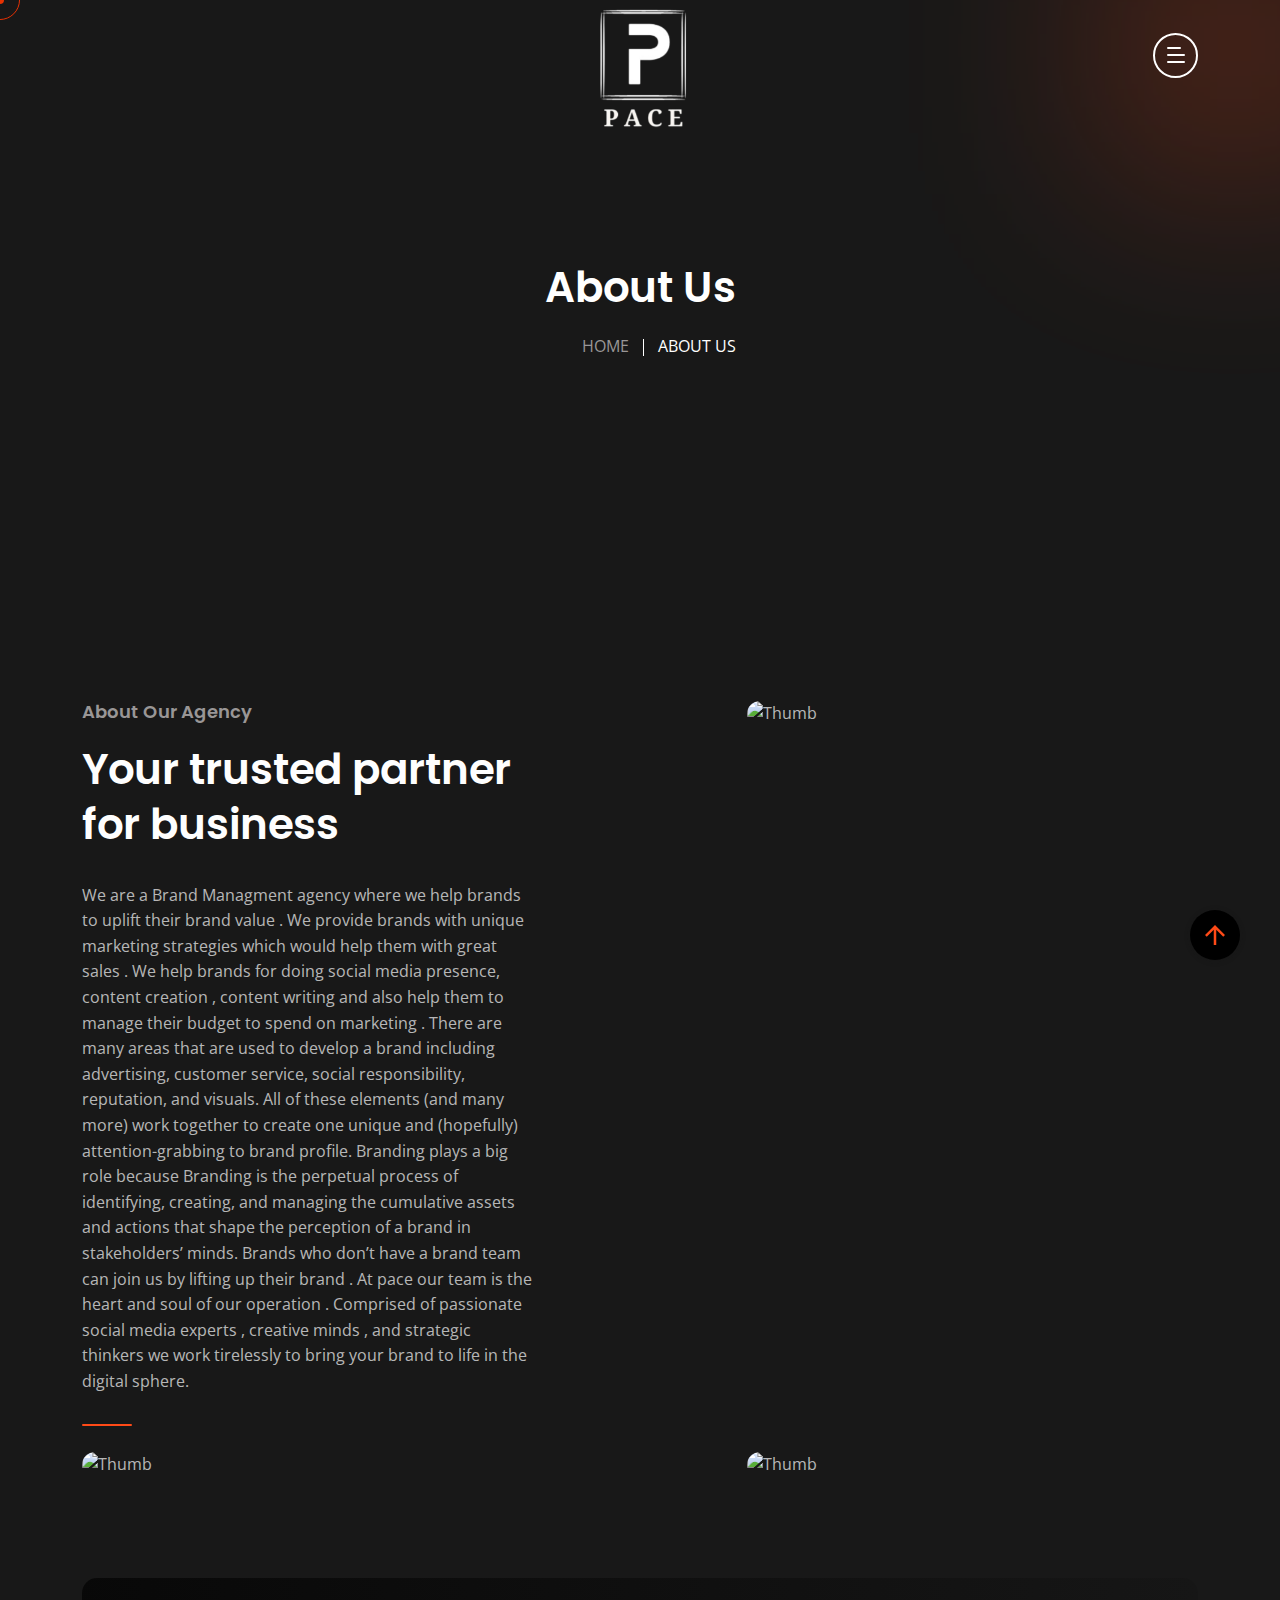
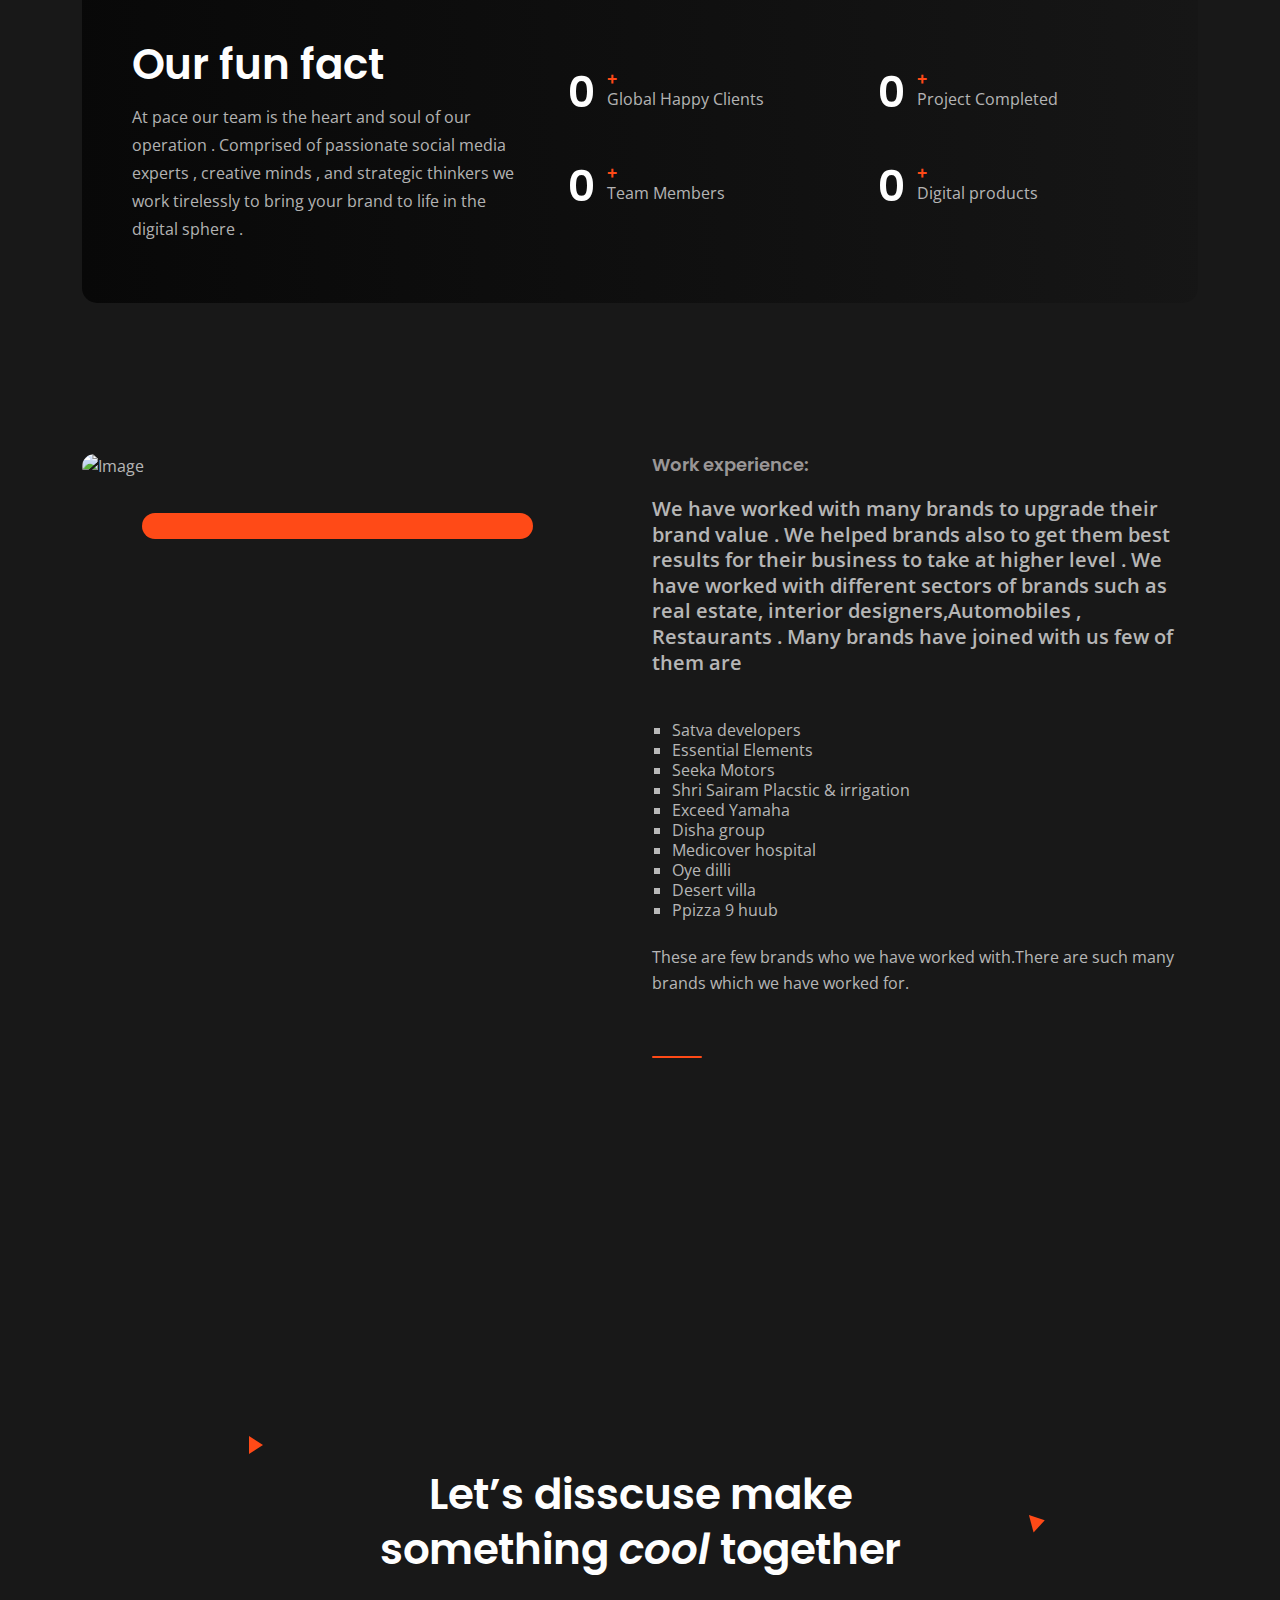
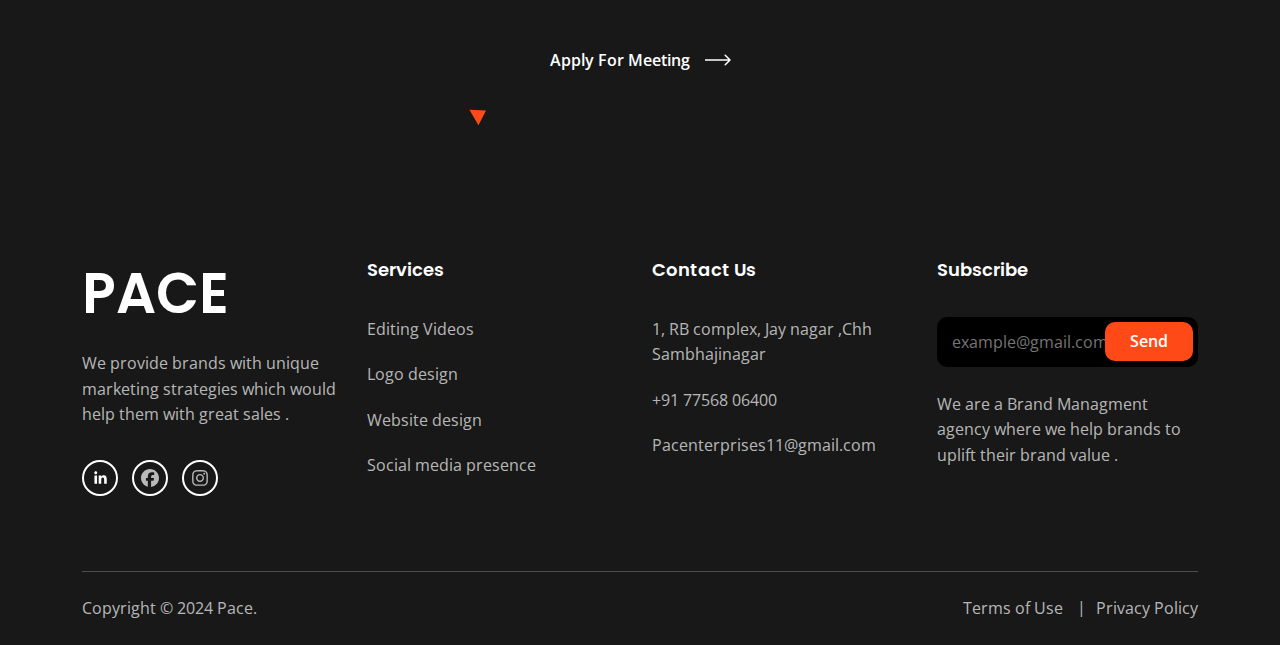
==== about.html @ 00423404 "changes done" ====
<!DOCTYPE html>
<html class="no-js" lang="en">
  <head>
    <!-- Meta Tags -->
    <meta charset="utf-8">
    <meta http-equiv="x-ua-compatible" content="ie=edge">
    <meta name="viewport" content="width=device-width, initial-scale=1">
    <meta name="author" content="Laralink">
    <!-- Favicon Icon -->
    <link rel="icon" href="assets/img/favicon.png">
    <!-- Site Title -->
    <title>Pace - About</title>
    <link rel="stylesheet" href="assets/css/plugins/bootstrap.min.css">
    <link rel="stylesheet" href="assets/css/plugins/fontawesome.min.css">
    <link rel="stylesheet" href="assets/css/plugins/slick.css">
    <link rel="stylesheet" href="assets/css/plugins/lightgallery.min.css">
    <link rel="stylesheet" href="assets/css/plugins/animate.css">
    <link rel="stylesheet" href="assets/css/style.css">
  </head>
  <body>
    <div class="cs-preloader cs-center">
      <div class="cs-preloader_in"></div>
    </div>
     <!-- Start Header Section -->
     <header class="cs-site_header cs-style1 text-uppercase cs-sticky_header">
      <div class="cs-main_header">
        <div class="container">
          <div class="cs-main_header_in">
            <div class="cs-main_header_left">
           
            </div>
            <div class="cs-main_header_center">
              <a class="cs-site_branding" href="index.html">
                <img src="./assets/img/loo.png" alt="Logo">
                
              </a>
            </div>
            <div class="cs-main_header_right">
              <div class="cs-toolbox">
                <span class="cs-icon_btn">
                  <span class="cs-icon_btn_in">
                    <span></span>
                    <span></span>
                    <span></span>
                    <span></span>
                  </span>
                </span>
              </div>
            </div>
          </div>
        </div>
      </div>
    </header>
    <div class="cs-side_header">
      <button class="cs-close"></button>
      <div class="cs-side_header_overlay"></div>
      <div class="cs-side_header_in">
        <div class="cs-side_header_shape"></div>
        <a class="cs-site_branding" href="index.html">
          <!-- <img src="assets/img/logo.svg" alt="Logo"> -->
          <h1>PACE</h1>
        </a>
        <ul class="cs-nav_list">
          <li class="cs-mega_menu">
            <a href="index.html">Home</a>
          </li>
          
          <li>
            <a href="about.html">About</a>
          </li>
          <li>
            <a href="service.html">Services</a>
          </li>
          <li>
            <a href="portfolio.html">Portfolio</a>
          </li>
           <li>
            <a href="contact.html">Contact</a>
          </li>
        </ul>
        <div class="cs-side_header_box">
          <h2 class="cs-side_header_heading">
            Do you have a project in your <br />
            mind? Keep connect us.
          </h2>
        </div>
        <div class="cs-side_header_box">
          <h3 class="cs-side_header_title cs-primary_color">Contact Us</h3>
          <ul class="cs-contact_info cs-style1 cs-mp0">
            <li>
              <svg
                width="18"
                height="18"
                viewBox="0 0 18 18"
                fill="none"
                xmlns="http://www.w3.org/2000/svg"
              >
                <path
                  d="M17 12.5C15.75 12.5 14.55 12.3 13.43 11.93C13.08 11.82 12.69 11.9 12.41 12.17L10.21 14.37C7.38 12.93 5.06 10.62 3.62 7.79L5.82 5.58C6.1 5.31 6.18 4.92 6.07 4.57C5.7 3.45 5.5 2.25 5.5 1C5.5 0.45 5.05 0 4.5 0H1C0.45 0 0 0.45 0 1C0 10.39 7.61 18 17 18C17.55 18 18 17.55 18 17V13.5C18 12.95 17.55 12.5 17 12.5ZM9 0V10L12 7H18V0H9Z"
                  fill="#FF4A17"
                />
              </svg>
              <span>+91 77568 06400</span>
            </li>
            <li>
              <svg
                width="20"
                height="18"
                viewBox="0 0 20 18"
                fill="none"
                xmlns="http://www.w3.org/2000/svg"
              >
                <path
                  d="M20 6.98V16C20 17.1 19.1 18 18 18H2C0.9 18 0 17.1 0 16V4C0 2.9 0.9 2 2 2H12.1C12.04 2.32 12 2.66 12 3C12 4.48 12.65 5.79 13.67 6.71L10 9L2 4V6L10 11L15.3 7.68C15.84 7.88 16.4 8 17 8C18.13 8 19.16 7.61 20 6.98ZM14 3C14 4.66 15.34 6 17 6C18.66 6 20 4.66 20 3C20 1.34 18.66 0 17 0C15.34 0 14 1.34 14 3Z"
                  fill="#FF4A17"
                />
              </svg>
              <span>Pacenterprises11@gmail.com</span>
            </li>
            <li>
              <svg
                width="14"
                height="20"
                viewBox="0 0 14 20"
                fill="none"
                xmlns="http://www.w3.org/2000/svg"
              >
                <path
                  d="M7 0C3.13 0 0 3.13 0 7C0 12.25 7 20 7 20C7 20 14 12.25 14 7C14 3.13 10.87 0 7 0ZM7 9.5C5.62 9.5 4.5 8.38 4.5 7C4.5 5.62 5.62 4.5 7 4.5C8.38 4.5 9.5 5.62 9.5 7C9.5 8.38 8.38 9.5 7 9.5Z"
                  fill="#FF4A17"
                />
              </svg>
              <span
                >1, RB complex, Jay nagar ,Chh Sambhajinagar
              </span>
            </li>
          </ul>
        </div>
        <div class="cs-side_header_box">
          <h3 class="cs-side_header_title cs-primary_color">Subscribe</h3>
          <div class="cs-newsletter cs-style1">
            <form action="#" class="cs-newsletter_form">
              <input
                type="email"
                class="cs-newsletter_input"
                placeholder="example@gmail.com"
              />
              <button class="cs-newsletter_btn">
                <span>Send</span>
              </button>
            </form>
            <div class="cs-newsletter_text">
              Branding plays a big role because Branding is the perpetual process of identifying, creating, and managing the cumulative assets and actions that shape the perception of a brand in stakeholders’ minds. 
            </div>
          </div>
        </div>
        <div class="cs-side_header_box">
          <div class="cs-social_btns cs-style1">
            <a href="https://www.linkedin.com/in/pace-branding-7a5857142?utm_source=share&utm_campaign=share_via&utm_content=profile&utm_medium=ios_app" class="cs-center">
              <svg
                width="15"
                height="15"
                viewBox="0 0 15 15"
                fill="none"
                xmlns="http://www.w3.org/2000/svg"
              >
                <path
                  d="M4.04799 13.7497H1.45647V5.4043H4.04799V13.7497ZM2.75084 4.2659C1.92215 4.2659 1.25 3.57952 1.25 2.75084C1.25 2.35279 1.40812 1.97105 1.68958 1.68958C1.97105 1.40812 2.35279 1.25 2.75084 1.25C3.14888 1.25 3.53063 1.40812 3.81209 1.68958C4.09355 1.97105 4.25167 2.35279 4.25167 2.75084C4.25167 3.57952 3.57924 4.2659 2.75084 4.2659ZM13.7472 13.7497H11.1613V9.68722C11.1613 8.71903 11.1417 7.4774 9.81389 7.4774C8.46652 7.4774 8.26004 8.5293 8.26004 9.61747V13.7497H5.67132V5.4043H8.15681V6.54269H8.19308C8.53906 5.887 9.38421 5.19503 10.6451 5.19503C13.2679 5.19503 13.75 6.92215 13.75 9.16546V13.7497H13.7472Z"
                  fill="white"
                />
              </svg>
            </a>
            <a href="https://www.facebook.com/share/X586SR1ZsDK1aMWn/?mibextid=LQQJ4d" class="cs-center">
              <svg  width="26"
              height="18" fill="currentColor" xmlns="http://www.w3.org/2000/svg" viewBox="0 0 512 512"><!--!Font Awesome Free 6.6.0 by @fontawesome - https://fontawesome.com License - https://fontawesome.com/license/free Copyright 2024 Fonticons, Inc.--><path d="M512 256C512 114.6 397.4 0 256 0S0 114.6 0 256C0 376 82.7 476.8 194.2 504.5V334.2H141.4V256h52.8V222.3c0-87.1 39.4-127.5 125-127.5c16.2 0 44.2 3.2 55.7 6.4V172c-6-.6-16.5-1-29.6-1c-42 0-58.2 15.9-58.2 57.2V256h83.6l-14.4 78.2H287V510.1C413.8 494.8 512 386.9 512 256h0z"/></svg>
            </a>
            
            <a href="https://www.instagram.com/pace_management44/profilecard/?igsh=MXcwczczZ2RvOGh3bA==" class="cs-center">
              <svg  width="26"
              height="18" fill="currentColor"  xmlns="http://www.w3.org/2000/svg" viewBox="0 0 448 512"><!--!Font Awesome Free 6.6.0 by @fontawesome - https://fontawesome.com License - https://fontawesome.com/license/free Copyright 2024 Fonticons, Inc.--><path d="M224.1 141c-63.6 0-114.9 51.3-114.9 114.9s51.3 114.9 114.9 114.9S339 319.5 339 255.9 287.7 141 224.1 141zm0 189.6c-41.1 0-74.7-33.5-74.7-74.7s33.5-74.7 74.7-74.7 74.7 33.5 74.7 74.7-33.6 74.7-74.7 74.7zm146.4-194.3c0 14.9-12 26.8-26.8 26.8-14.9 0-26.8-12-26.8-26.8s12-26.8 26.8-26.8 26.8 12 26.8 26.8zm76.1 27.2c-1.7-35.9-9.9-67.7-36.2-93.9-26.2-26.2-58-34.4-93.9-36.2-37-2.1-147.9-2.1-184.9 0-35.8 1.7-67.6 9.9-93.9 36.1s-34.4 58-36.2 93.9c-2.1 37-2.1 147.9 0 184.9 1.7 35.9 9.9 67.7 36.2 93.9s58 34.4 93.9 36.2c37 2.1 147.9 2.1 184.9 0 35.9-1.7 67.7-9.9 93.9-36.2 26.2-26.2 34.4-58 36.2-93.9 2.1-37 2.1-147.8 0-184.8zM398.8 388c-7.8 19.6-22.9 34.7-42.6 42.6-29.5 11.7-99.5 9-132.1 9s-102.7 2.6-132.1-9c-19.6-7.8-34.7-22.9-42.6-42.6-11.7-29.5-9-99.5-9-132.1s-2.6-102.7 9-132.1c7.8-19.6 22.9-34.7 42.6-42.6 29.5-11.7 99.5-9 132.1-9s102.7-2.6 132.1 9c19.6 7.8 34.7 22.9 42.6 42.6 11.7 29.5 9 99.5 9 132.1s2.7 102.7-9 132.1z"/></svg>
            </a>
          </div>
        </div>
      </div>
    </div>
    <!-- End Header Section -->
    <!-- Start Hero -->
    <div class="cs-page_heading cs-style1 cs-center text-center cs-bg" data-src="assets/img/about_hero_bg.jpeg">
      <div class="container">
        <div class="cs-page_heading_in">
          <h1 class="cs-page_title cs-font_50 cs-white_color">About Us</h1>
          <ol class="breadcrumb text-uppercase">
            <li class="breadcrumb-item">
              <a href="index.html">Home</a>
            </li>
            <li class="breadcrumb-item active">About Us</li>
          </ol>
        </div>
      </div>
    </div>
    <!-- End Hero -->
    <div class="cs-height_150 cs-height_lg_80"></div>
    <section>
      <div class="container">
        <div class="row">
          <div class="col-xl-5 col-lg-7">
            <div class="cs-section_heading cs-style1">
              <h3 class="cs-section_subtitle">About Our Agency</h3>
              <h2 class="cs-section_title">Your trusted partner <br>for business </h2>
              <div class="cs-height_30 cs-height_lg_20"></div>
              <p class="cs-m0">We are a Brand Managment agency where  we help brands to uplift their brand value . We provide brands with unique marketing strategies which would help them with great sales . We help brands for doing social media presence, content creation , content writing and also help them to manage their budget to spend on marketing . There are many areas that are used to develop a brand including advertising, customer service, social responsibility, reputation, and visuals. All of these elements (and many more) work together to create one unique and (hopefully) attention-grabbing to brand profile. Branding plays a big role because Branding is the perpetual process of identifying, creating, and managing the cumulative assets and actions that shape the perception of a brand in stakeholders’ minds. Brands who don’t have a brand team can join us by lifting up their brand .  At pace our team is the heart and soul of our operation . Comprised of passionate social media experts , creative minds , and strategic thinkers we work tirelessly to bring your brand to life in the digital sphere.</p>
              <div class="cs-height_30 cs-height_lg_30"></div>
              <div class="cs-separator cs-accent_bg"></div>
              <div class="cs-height_25 cs-height_lg_40"></div>
            </div>
          </div>
          <div class="col-lg-5 offset-xl-2">
            <img src="assets/img/about_img_1.jpeg" alt="Thumb" class="w-100 cs-radius_15">
            <div class="cs-height_25 cs-height_lg_25"></div>
          </div>
          <div class="col-lg-7">
            <img src="assets/img/about_img_2.jpeg" alt="Thumb" class="w-100 cs-radius_15">
            <div class="cs-height_25 cs-height_lg_25"></div>
          </div>
          <div class="col-lg-5">
            <img src="assets/img/about_img_3.jpeg" alt="Thumb" class="w-100 cs-radius_15">
            <div class="cs-height_25 cs-height_lg_25"></div>
          </div>
        </div>
      </div>
    </section>
    <div class="cs-height_75 cs-height_lg_55"></div>
    <!-- Start FunFact -->
    <section>
      <div class="container">
        <div class="cs-funfact_wrap">
          <div class="cs-funfact_shape" data-src="assets/img/funfact_shape_bg.svg"></div>
          <div class="cs-funfact_left">
            <div class="cs-funfact_heading">
              <h2>Our fun fact</h2>
              <p> At pace our team is the heart and soul of our operation . Comprised of passionate social media experts , creative minds , and strategic thinkers we work tirelessly to bring your brand to life in the digital sphere . 
              </p>
            </div>
          </div>
          <div class="cs-funfact_right">
            <div class="cs-funfacts">
              <div class="cs-funfact cs-style1">
                <div class="cs-funfact_number cs-primary_font cs-semi_bold cs-primary_color">
                  <span data-count-to="1" class="odometer"></span>
                </div>
                <div class="cs-funfact_text">
                  <span class="cs-accent_color">+</span>
                  <p>Global Happy Clients</p>
                </div>
              </div>
              <div class="cs-funfact cs-style1">
                <div class="cs-funfact_number cs-primary_font cs-semi_bold cs-primary_color">
                  <span data-count-to="1" class="odometer"></span>
                </div>
                <div class="cs-funfact_text">
                  <span class="cs-accent_color">+</span>
                  <p>Project Completed</p>
                </div>
              </div>
              <div class="cs-funfact cs-style1">
                <div class="cs-funfact_number cs-primary_font cs-semi_bold cs-primary_color">
                  <span data-count-to="1" class="odometer"></span>
                </div>
                <div class="cs-funfact_text">
                  <span class="cs-accent_color">+</span>
                  <p>Team Members</p>
                </div>
              </div>
              <div class="cs-funfact cs-style1">
                <div class="cs-funfact_number cs-primary_font cs-semi_bold cs-primary_color">
                  <span data-count-to="1" class="odometer"></span>
                </div>
                <div class="cs-funfact_text">
                  <span class="cs-accent_color">+</span>
                  <p>Digital products</p>
                </div>
              </div>
            </div>
          </div>
        </div>
      </div>
    </section>
    <!-- End FunFact -->
    <div class="cs-height_150 cs-height_lg_80"></div>
    <!-- Start Why Choose -->
    <section>
      <div class="container">
        <div class="row">
          <div class="col-xl-5 col-lg-6">
            <div class="cs-image_layer cs-style1">
              <div class="cs-image_layer_in">
                <img src="assets/img/about_img_4.jpeg" alt="Image" class="w-100 cs-radius_15">
              </div>
            </div>
            <div class="cs-height_0 cs-height_lg_40"></div>
          </div>

          <div class="col-lg-6 offset-lg-1">
            <div class="cs-height_0 cs-height_lg_40"></div>
            <div class="cs-section_heading cs-style1">
              <h3 class="cs-section_subtitle">Work experience:
              </h3>
              <p style="font-size: 20px; font-weight: 600;">
              We have worked with many brands to upgrade their brand value . We helped brands also to get them best results for their business to take at higher level .  We have worked with different sectors of brands such as real estate, interior designers,Automobiles , Restaurants . Many brands have joined with us few of them are </p>
              <div class="cs-height_30 cs-height_lg_20"></div>
              <ul style="line-height: 20px;">
               <li>Satva developers</li>
               <li>Essential Elements</li>
               <li>Seeka Motors</li>
               <li>Shri Sairam Placstic & irrigation</li>
               <li>Exceed Yamaha</li>
               <li>Disha group</li>
               <li>Medicover hospital</li>
               <li>Oye dilli</li>
               <li>Desert villa</li>
               <li>Ppizza 9 huub
              </li>
              </ul>
              <p>These are few brands who we have worked with.There are such many brands which we have worked for.</p>
              <div class="cs-height_45 cs-height_lg_20"></div>
              <div class="cs-separator cs-accent_bg"></div>
              <div class="cs-height_25 cs-height_lg_0"></div>
            </div>
          </div>
        </div>
      </div>
    </section>
    <!-- End Why Choose -->
    <div class="cs-height_145 cs-height_lg_80"></div>
    <div class="cs-height_150 cs-height_lg_80"></div>
    <!-- Start CTA -->
    <section>
      <div class="container">
        <div class="cs-cta cs-style1 cs-bg text-center cs-shape_wrap_1 cs-position_1" data-src="assets/img/cta_bg.jpeg">
          <div class="cs-shape_1"></div>
          <div class="cs-shape_1"></div>
          <div class="cs-shape_1"></div>
          <div class="cs-cta_in">
            <h2 class="cs-cta_title cs-semi_bold cs-m0">Let’s disscuse make <br>something <i>cool</i> together </h2>
            <div class="cs-height_70 cs-height_lg_30"></div>
            <a href="contact.html" class="cs-text_btn">
              <span>Apply For Meeting</span>
              <svg width="26" height="12" viewBox="0 0 26 12" fill="none" xmlns="http://www.w3.org/2000/svg">
                <path d="M25.5307 6.53033C25.8236 6.23744 25.8236 5.76256 25.5307 5.46967L20.7577 0.696699C20.4648 0.403806 19.99 0.403806 19.6971 0.696699C19.4042 0.989593 19.4042 1.46447 19.6971 1.75736L23.9397 6L19.6971 10.2426C19.4042 10.5355 19.4042 11.0104 19.6971 11.3033C19.99 11.5962 20.4648 11.5962 20.7577 11.3033L25.5307 6.53033ZM0.000366211 6.75H25.0004V5.25H0.000366211V6.75Z" fill="currentColor" />
              </svg>
            </a>
          </div>
        </div>
      </div>
    </section>
    <!-- End CTA -->
    <!-- Start Footer -->
    <footer class="cs-fooer">
      <div class="cs-fooer_main">
        <div class="container">
          <div class="row">
            <div class="col-lg-3 col-sm-6">
              <div class="cs-footer_item">
                <div class="cs-text_widget">
                  <!-- <img src="assets/img/footer_logo.svg" alt="Thumb" /> -->
                  <h1>PACE</h1>
                  <p>We provide brands with unique marketing strategies which would help them with great sales . 
                  </p>
                </div>
                <div class="cs-social_btns cs-style1">
                  <a href="https://www.linkedin.com/in/pace-branding-7a5857142?utm_source=share&utm_campaign=share_via&utm_content=profile&utm_medium=ios_app" class="cs-center">
                    <svg
                      width="15"
                      height="15"
                      viewBox="0 0 15 15"
                      fill="none"
                      xmlns="http://www.w3.org/2000/svg"
                    >
                      <path
                        d="M4.04799 13.7497H1.45647V5.4043H4.04799V13.7497ZM2.75084 4.2659C1.92215 4.2659 1.25 3.57952 1.25 2.75084C1.25 2.35279 1.40812 1.97105 1.68958 1.68958C1.97105 1.40812 2.35279 1.25 2.75084 1.25C3.14888 1.25 3.53063 1.40812 3.81209 1.68958C4.09355 1.97105 4.25167 2.35279 4.25167 2.75084C4.25167 3.57952 3.57924 4.2659 2.75084 4.2659ZM13.7472 13.7497H11.1613V9.68722C11.1613 8.71903 11.1417 7.4774 9.81389 7.4774C8.46652 7.4774 8.26004 8.5293 8.26004 9.61747V13.7497H5.67132V5.4043H8.15681V6.54269H8.19308C8.53906 5.887 9.38421 5.19503 10.6451 5.19503C13.2679 5.19503 13.75 6.92215 13.75 9.16546V13.7497H13.7472Z"
                        fill="white"
                      />
                    </svg>
                  </a>
                  <a href="https://www.facebook.com/share/X586SR1ZsDK1aMWn/?mibextid=LQQJ4d" class="cs-center">
                    <svg  width="26"
                    height="18" fill="currentColor" xmlns="http://www.w3.org/2000/svg" viewBox="0 0 512 512"><!--!Font Awesome Free 6.6.0 by @fontawesome - https://fontawesome.com License - https://fontawesome.com/license/free Copyright 2024 Fonticons, Inc.--><path d="M512 256C512 114.6 397.4 0 256 0S0 114.6 0 256C0 376 82.7 476.8 194.2 504.5V334.2H141.4V256h52.8V222.3c0-87.1 39.4-127.5 125-127.5c16.2 0 44.2 3.2 55.7 6.4V172c-6-.6-16.5-1-29.6-1c-42 0-58.2 15.9-58.2 57.2V256h83.6l-14.4 78.2H287V510.1C413.8 494.8 512 386.9 512 256h0z"/></svg>
                  </a>
                  
                  <a href="https://www.instagram.com/pace_management44/profilecard/?igsh=MXcwczczZ2RvOGh3bA==" class="cs-center">
                    <svg  width="26"
                    height="18" fill="currentColor"  xmlns="http://www.w3.org/2000/svg" viewBox="0 0 448 512"><!--!Font Awesome Free 6.6.0 by @fontawesome - https://fontawesome.com License - https://fontawesome.com/license/free Copyright 2024 Fonticons, Inc.--><path d="M224.1 141c-63.6 0-114.9 51.3-114.9 114.9s51.3 114.9 114.9 114.9S339 319.5 339 255.9 287.7 141 224.1 141zm0 189.6c-41.1 0-74.7-33.5-74.7-74.7s33.5-74.7 74.7-74.7 74.7 33.5 74.7 74.7-33.6 74.7-74.7 74.7zm146.4-194.3c0 14.9-12 26.8-26.8 26.8-14.9 0-26.8-12-26.8-26.8s12-26.8 26.8-26.8 26.8 12 26.8 26.8zm76.1 27.2c-1.7-35.9-9.9-67.7-36.2-93.9-26.2-26.2-58-34.4-93.9-36.2-37-2.1-147.9-2.1-184.9 0-35.8 1.7-67.6 9.9-93.9 36.1s-34.4 58-36.2 93.9c-2.1 37-2.1 147.9 0 184.9 1.7 35.9 9.9 67.7 36.2 93.9s58 34.4 93.9 36.2c37 2.1 147.9 2.1 184.9 0 35.9-1.7 67.7-9.9 93.9-36.2 26.2-26.2 34.4-58 36.2-93.9 2.1-37 2.1-147.8 0-184.8zM398.8 388c-7.8 19.6-22.9 34.7-42.6 42.6-29.5 11.7-99.5 9-132.1 9s-102.7 2.6-132.1-9c-19.6-7.8-34.7-22.9-42.6-42.6-11.7-29.5-9-99.5-9-132.1s-2.6-102.7 9-132.1c7.8-19.6 22.9-34.7 42.6-42.6 29.5-11.7 99.5-9 132.1-9s102.7-2.6 132.1 9c19.6 7.8 34.7 22.9 42.6 42.6 11.7 29.5 9 99.5 9 132.1s2.7 102.7-9 132.1z"/></svg>
                  </a>
                </div>
              </div>
            </div>
            <div class="col-lg-3 col-sm-6">
              <div class="cs-footer_item">
                <h2 class="cs-widget_title">Services</h2>
                <ul class="cs-menu_widget cs-mp0">
                  <li>
                    <a >Editing Videos 
                    </a>
                  </li>
                  <li>
                    <a >Logo design 
                    </a>
                  </li>
                  <li>
                    <a >Website design </a>
                  </li>
                  <li>
                    <a >Social media presence </a>
                  </li>
                </ul>
              </div>
            </div>
            <div class="col-lg-3 col-sm-6">
              <div class="cs-footer_item">
                <h2 class="cs-widget_title">Contact Us</h2>
                <ul class="cs-menu_widget cs-mp0">
                  <li>1, RB complex, Jay nagar ,Chh Sambhajinagar</li>
                  <li>+91 77568 06400</li>
                  <li>Pacenterprises11@gmail.com</li>
                </ul>
              </div>
            </div>
            <div class="col-lg-3 col-sm-6">
              <div class="cs-footer_item">
                <h2 class="cs-widget_title">Subscribe</h2>
                <div class="cs-newsletter cs-style1">
                  <form action="#" class="cs-newsletter_form">
                    <input
                      type="email"
                      class="cs-newsletter_input"
                      placeholder="example@gmail.com"
                    />
                    <button class="cs-newsletter_btn">
                      <span>Send</span>
                    </button>
                  </form>
                  <div class="cs-newsletter_text">
                    We are a Brand Managment agency where  we help brands to uplift their brand value .
                  </div>
                </div>
              </div>
            </div>
          </div>
        </div>
      </div>
      <div class="container">
        <div class="cs-bottom_footer">
          <div class="cs-bottom_footer_left">
            <div class="cs-copyright">Copyright © 2024 Pace.</div>
          </div>
          <div class="cs-bottom_footer_right">
            <ul class="cs-footer_links cs-mp0">
              <li>
                <a href="">Terms of Use</a>
              </li>
              <li>
                <a href="">Privacy Policy</a>
              </li>
            </ul>
          </div>
        </div>
      </div>
    </footer>
    <!-- End Footer -->
    <span class="cs-scrollup">
      <svg width="20" height="20" viewBox="0 0 20 20" fill="none" xmlns="http://www.w3.org/2000/svg">
        <path d="M0 10L1.7625 11.7625L8.75 4.7875V20H11.25V4.7875L18.225 11.775L20 10L10 0L0 10Z" fill="currentColor" />
      </svg>
    </span>
    <!-- Start Video Popup -->
    <div class="cs-video_popup">
      <div class="cs-video_popup_overlay"></div>
      <div class="cs-video_popup_content">
        <div class="cs-video_popup_layer"></div>
        <div class="cs-video_popup_container">
          <div class="cs-video_popup_align">
            <div class="embed-responsive embed-responsive-16by9">
              <iframe class="embed-responsive-item" src="about:blank"></iframe>
            </div>
          </div>
          <div class="cs-video_popup_close"></div>
        </div>
      </div>
    </div>
    <!-- End Video Popup -->
    <!-- Script -->
    <script src="assets/js/plugins/jquery-3.6.0.min.js"></script>
    <script src="assets/js/plugins/isotope.pkg.min.js"></script>
    <script src="assets/js/plugins/jquery.slick.min.js"></script>
    <script src="assets/js/plugins/jquery.counter.min.js"></script>
    <script src="assets/js/plugins/lightgallery.min.js"></script>
    <script src="assets/js/plugins/wow.min.js"></script>
    <script src="assets/js/plugins/gsap.min.js"></script>
    <script src="assets/js/main.js"></script>
  </body>
</html>
---- assets/css/plugins/lightgallery.min.css ----
.lg-sub-html,
.lg-toolbar {
  background-color: transparent;
}
@font-face {
  font-family: lg;
  src: url(../../fonts/lg.eot?n1z373);
  src: url(../../fonts/lg.eot?#iefixn1z373) format("embedded-opentype"),
    url(../../fonts/lg.woff?n1z373) format("woff"),
    url(../../fonts/lg.ttf?n1z373) format("truetype"),
    url(../../fonts/lg.svg?n1z373#lg) format("svg");
  font-weight: 400;
  font-style: normal;
}
.lg-icon {
  font-family: lg;
  speak: none;
  font-style: normal;
  font-weight: 400;
  font-variant: normal;
  text-transform: none;
  line-height: 1;
  -webkit-font-smoothing: antialiased;
  -moz-osx-font-smoothing: grayscale;
}
.lg-actions .lg-next,
.lg-actions .lg-prev {
  background-color: transparent;
  border-radius: 2px;
  color: #111;
  cursor: pointer;
  display: block;
  font-size: 22px;
  margin-top: -10px;
  padding: 8px 10px 9px;
  position: absolute;
  top: 50%;
  z-index: 1080;
  border: none;
  outline: 0;
}
.lg-actions .lg-next.disabled,
.lg-actions .lg-prev.disabled {
  pointer-events: none;
  opacity: 0.5;
}
.lg-actions .lg-next:hover,
.lg-actions .lg-prev:hover {
  color: rgba(17, 17, 17, 0.7);
}
.lg-actions .lg-next {
  right: 20px;
}
.lg-actions .lg-next:before {
  content: "\e095";
}
.lg-actions .lg-prev {
  left: 20px;
}
.lg-actions .lg-prev:after {
  content: "\e094";
}
@-webkit-keyframes lg-right-end {
  0%,
  100% {
    left: 0;
  }
  50% {
    left: -30px;
  }
}
@-moz-keyframes lg-right-end {
  0%,
  100% {
    left: 0;
  }
  50% {
    left: -30px;
  }
}
@-ms-keyframes lg-right-end {
  0%,
  100% {
    left: 0;
  }
  50% {
    left: -30px;
  }
}
@keyframes lg-right-end {
  0%,
  100% {
    left: 0;
  }
  50% {
    left: -30px;
  }
}
@-webkit-keyframes lg-left-end {
  0%,
  100% {
    left: 0;
  }
  50% {
    left: 30px;
  }
}
@-moz-keyframes lg-left-end {
  0%,
  100% {
    left: 0;
  }
  50% {
    left: 30px;
  }
}
@-ms-keyframes lg-left-end {
  0%,
  100% {
    left: 0;
  }
  50% {
    left: 30px;
  }
}
@keyframes lg-left-end {
  0%,
  100% {
    left: 0;
  }
  50% {
    left: 30px;
  }
}
.lg-outer.lg-right-end .lg-object {
  -webkit-animation: lg-right-end 0.3s;
  -o-animation: lg-right-end 0.3s;
  animation: lg-right-end 0.3s;
  position: relative;
}
.lg-outer.lg-left-end .lg-object {
  -webkit-animation: lg-left-end 0.3s;
  -o-animation: lg-left-end 0.3s;
  animation: lg-left-end 0.3s;
  position: relative;
}
.lg-toolbar {
  z-index: 1082;
  left: 0;
  position: absolute;
  top: 0;
  width: 100%;
}
.lg-toolbar .lg-icon {
  color: #111;
  cursor: pointer;
  float: right;
  font-size: 24px;
  height: 47px;
  line-height: 27px;
  padding: 10px 0;
  text-align: center;
  width: 45px;
  text-decoration: none !important;
  outline: 0;
  -webkit-transition: color 0.2s linear;
  -o-transition: color 0.2s linear;
  transition: color 0.2s linear;
}
.lg-toolbar .lg-icon:hover {
  color: rgba(17, 17, 17, 0.7);
}
.lg-toolbar .lg-close:after {
  content: "\e070";
}
.lg-toolbar .lg-download:after {
  content: "\e0f2";
}
.lg-sub-html {
  bottom: 0;
  color: #eee;
  font-size: 16px;
  left: 0;
  padding: 10px 40px;
  position: fixed;
  right: 0;
  text-align: center;
  z-index: 1080;
}
.lg-sub-html h4 {
  margin: 0;
  font-size: 13px;
  font-weight: 700;
}
.lg-sub-html p {
  font-size: 12px;
  margin: 5px 0 0;
}
#lg-counter {
  color: #111;
  display: inline-block;
  font-size: 14px;
  font-weight: 500;
  padding-left: 20px;
  padding-top: 12px;
  vertical-align: middle;
}
.lg-next,
.lg-prev,
.lg-toolbar {
  opacity: 1;
  -webkit-transition: -webkit-transform 0.35s cubic-bezier(0, 0, 0.25, 1) 0s,
    opacity 0.35s cubic-bezier(0, 0, 0.25, 1) 0s, color 0.2s linear;
  -moz-transition: -moz-transform 0.35s cubic-bezier(0, 0, 0.25, 1) 0s,
    opacity 0.35s cubic-bezier(0, 0, 0.25, 1) 0s, color 0.2s linear;
  -o-transition: -o-transform 0.35s cubic-bezier(0, 0, 0.25, 1) 0s,
    opacity 0.35s cubic-bezier(0, 0, 0.25, 1) 0s, color 0.2s linear;
  transition: transform 0.35s cubic-bezier(0, 0, 0.25, 1) 0s,
    opacity 0.35s cubic-bezier(0, 0, 0.25, 1) 0s, color 0.2s linear;
}
.lg-hide-items .lg-prev {
  opacity: 0;
  -webkit-transform: translate3d(-10px, 0, 0);
  transform: translate3d(-10px, 0, 0);
}
.lg-hide-items .lg-next {
  opacity: 0;
  -webkit-transform: translate3d(10px, 0, 0);
  transform: translate3d(10px, 0, 0);
}
.lg-hide-items .lg-toolbar {
  opacity: 0;
  -webkit-transform: translate3d(0, -10px, 0);
  transform: translate3d(0, -10px, 0);
}
body:not(.lg-from-hash) .lg-outer.lg-start-zoom .lg-object {
  -webkit-transform: scale3d(0.5, 0.5, 0.5);
  transform: scale3d(0.5, 0.5, 0.5);
  opacity: 0;
  -webkit-transition: -webkit-transform 250ms cubic-bezier(0, 0, 0.25, 1) 0s,
    opacity 250ms cubic-bezier(0, 0, 0.25, 1) !important;
  -moz-transition: -moz-transform 250ms cubic-bezier(0, 0, 0.25, 1) 0s,
    opacity 250ms cubic-bezier(0, 0, 0.25, 1) !important;
  -o-transition: -o-transform 250ms cubic-bezier(0, 0, 0.25, 1) 0s,
    opacity 250ms cubic-bezier(0, 0, 0.25, 1) !important;
  transition: transform 250ms cubic-bezier(0, 0, 0.25, 1) 0s,
    opacity 250ms cubic-bezier(0, 0, 0.25, 1) !important;
  -webkit-transform-origin: 50% 50%;
  -moz-transform-origin: 50% 50%;
  -ms-transform-origin: 50% 50%;
  transform-origin: 50% 50%;
}
body:not(.lg-from-hash)
  .lg-outer.lg-start-zoom
  .lg-item.lg-complete
  .lg-object {
  -webkit-transform: scale3d(1, 1, 1);
  transform: scale3d(1, 1, 1);
  opacity: 1;
}
.lg-outer .lg-thumb-outer {
  background-color: #0d0a0a;
  bottom: 0;
  position: absolute;
  width: 100%;
  z-index: 1080;
  max-height: 350px;
  -webkit-transform: translate3d(0, 100%, 0);
  transform: translate3d(0, 100%, 0);
  -webkit-transition: -webkit-transform 0.25s cubic-bezier(0, 0, 0.25, 1) 0s;
  -moz-transition: -moz-transform 0.25s cubic-bezier(0, 0, 0.25, 1) 0s;
  -o-transition: -o-transform 0.25s cubic-bezier(0, 0, 0.25, 1) 0s;
  transition: transform 0.25s cubic-bezier(0, 0, 0.25, 1) 0s;
}
.lg-outer .lg-thumb-outer.lg-grab .lg-thumb-item {
  cursor: -webkit-grab;
  cursor: -moz-grab;
  cursor: -o-grab;
  cursor: -ms-grab;
  cursor: grab;
}
.lg-outer .lg-thumb-outer.lg-grabbing .lg-thumb-item {
  cursor: move;
  cursor: -webkit-grabbing;
  cursor: -moz-grabbing;
  cursor: -o-grabbing;
  cursor: -ms-grabbing;
  cursor: grabbing;
}
.lg-outer .lg-thumb-outer.lg-dragging .lg-thumb {
  -webkit-transition-duration: 0s !important;
  transition-duration: 0s !important;
}
.lg-outer.lg-thumb-open .lg-thumb-outer {
  -webkit-transform: translate3d(0, 0, 0);
  transform: translate3d(0, 0, 0);
}
.lg-outer .lg-thumb {
  padding: 10px 0;
  height: 100%;
  margin-bottom: -5px;
}
.lg-outer .lg-thumb-item {
  cursor: pointer;
  float: left;
  overflow: hidden;
  height: 100%;
  border: 2px solid #fff;
  border-radius: 4px;
  margin-bottom: 5px;
}
@media (min-width: 1025px) {
  .lg-outer .lg-thumb-item {
    -webkit-transition: border-color 0.25s ease;
    -o-transition: border-color 0.25s ease;
    transition: border-color 0.25s ease;
  }
}
.lg-outer .lg-thumb-item.active,
.lg-outer .lg-thumb-item:hover {
  border-color: #a90707;
}
.lg-outer .lg-thumb-item img {
  width: 100%;
  height: 100%;
  object-fit: cover;
  border-radius: 2px;
}
.lg-outer.lg-has-thumb .lg-item {
  padding-bottom: 120px;
}
.lg-outer.lg-can-toggle .lg-item {
  padding-bottom: 0;
}
.lg-outer.lg-pull-caption-up .lg-sub-html {
  -webkit-transition: bottom 0.25s ease;
  -o-transition: bottom 0.25s ease;
  transition: bottom 0.25s ease;
}
.lg-outer.lg-pull-caption-up.lg-thumb-open .lg-sub-html {
  bottom: 100px;
}
.lg-outer .lg-toogle-thumb {
  background-color: #0d0a0a;
  border-radius: 2px 2px 0 0;
  color: #999;
  cursor: pointer;
  font-size: 24px;
  height: 39px;
  line-height: 27px;
  padding: 5px 0;
  position: absolute;
  right: 20px;
  text-align: center;
  top: -39px;
  width: 50px;
}
.lg-outer .lg-toogle-thumb:hover,
.lg-outer.lg-dropdown-active #lg-share {
  color: #fff;
}
.lg-outer .lg-toogle-thumb:after {
  content: "\e1ff";
}
.lg-outer .lg-video-cont {
  display: inline-block;
  vertical-align: middle;
  max-width: 1140px;
  max-height: 100%;
  width: 100%;
  padding: 0 5px;
}
.lg-outer .lg-video {
  width: 100%;
  height: 0;
  padding-bottom: 56.25%;
  overflow: hidden;
  position: relative;
}
.lg-outer .lg-video .lg-object {
  display: inline-block;
  position: absolute;
  top: 0;
  left: 0;
  width: 100% !important;
  height: 100% !important;
}
.lg-outer .lg-video .lg-video-play {
  width: 84px;
  height: 59px;
  position: absolute;
  left: 50%;
  top: 50%;
  margin-left: -42px;
  margin-top: -30px;
  z-index: 1080;
  cursor: pointer;
}
.lg-outer .lg-has-iframe .lg-video {
  -webkit-overflow-scrolling: touch;
  overflow: auto;
}
.lg-outer .lg-has-vimeo .lg-video-play {
  background: url(../img/vimeo-play.png) no-repeat;
}
.lg-outer .lg-has-vimeo:hover .lg-video-play {
  background: url(../img/vimeo-play.png) 0 -58px no-repeat;
}
.lg-outer .lg-has-html5 .lg-video-play {
  background: url(../img/video-play.png) no-repeat;
  height: 64px;
  margin-left: -32px;
  margin-top: -32px;
  width: 64px;
  opacity: 0.8;
}
.lg-outer .lg-has-html5:hover .lg-video-play {
  opacity: 1;
}
.lg-outer .lg-has-youtube .lg-video-play {
  background: url(../img/youtube-play.png) no-repeat;
}
.lg-outer .lg-has-youtube:hover .lg-video-play {
  background: url(../img/youtube-play.png) 0 -60px no-repeat;
}
.lg-outer .lg-video-object {
  width: 100% !important;
  height: 100% !important;
  position: absolute;
  top: 0;
  left: 0;
}
.lg-outer .lg-has-video .lg-video-object {
  visibility: hidden;
}
.lg-outer .lg-has-video.lg-video-playing .lg-object,
.lg-outer .lg-has-video.lg-video-playing .lg-video-play {
  display: none;
}
.lg-outer .lg-has-video.lg-video-playing .lg-video-object {
  visibility: visible;
}
.lg-progress-bar {
  background-color: #333;
  height: 5px;
  left: 0;
  position: absolute;
  top: 0;
  width: 100%;
  z-index: 1083;
  opacity: 0;
  -webkit-transition: opacity 80ms ease 0s;
  -moz-transition: opacity 80ms ease 0s;
  -o-transition: opacity 80ms ease 0s;
  transition: opacity 80ms ease 0s;
}
.lg-progress-bar .lg-progress {
  background-color: #a90707;
  height: 5px;
  width: 0;
}
.lg-progress-bar.lg-start .lg-progress {
  width: 100%;
}
.lg-show-autoplay .lg-progress-bar {
  opacity: 1;
}
.lg-autoplay-button:after {
  content: "\e01d";
}
.lg-show-autoplay .lg-autoplay-button:after {
  content: "\e01a";
}
.lg-outer.lg-css3.lg-zoom-dragging .lg-item.lg-complete.lg-zoomable .lg-image,
.lg-outer.lg-css3.lg-zoom-dragging
  .lg-item.lg-complete.lg-zoomable
  .lg-img-wrap {
  -webkit-transition-duration: 0s;
  transition-duration: 0s;
}
.lg-outer.lg-use-transition-for-zoom
  .lg-item.lg-complete.lg-zoomable
  .lg-img-wrap {
  -webkit-transition: -webkit-transform 0.3s cubic-bezier(0, 0, 0.25, 1) 0s;
  -moz-transition: -moz-transform 0.3s cubic-bezier(0, 0, 0.25, 1) 0s;
  -o-transition: -o-transform 0.3s cubic-bezier(0, 0, 0.25, 1) 0s;
  transition: transform 0.3s cubic-bezier(0, 0, 0.25, 1) 0s;
}
.lg-outer.lg-use-left-for-zoom .lg-item.lg-complete.lg-zoomable .lg-img-wrap {
  -webkit-transition: left 0.3s cubic-bezier(0, 0, 0.25, 1) 0s,
    top 0.3s cubic-bezier(0, 0, 0.25, 1) 0s;
  -moz-transition: left 0.3s cubic-bezier(0, 0, 0.25, 1) 0s,
    top 0.3s cubic-bezier(0, 0, 0.25, 1) 0s;
  -o-transition: left 0.3s cubic-bezier(0, 0, 0.25, 1) 0s,
    top 0.3s cubic-bezier(0, 0, 0.25, 1) 0s;
  transition: left 0.3s cubic-bezier(0, 0, 0.25, 1) 0s,
    top 0.3s cubic-bezier(0, 0, 0.25, 1) 0s;
}
.lg-outer .lg-item.lg-complete.lg-zoomable .lg-img-wrap {
  -webkit-transform: translate3d(0, 0, 0);
  transform: translate3d(0, 0, 0);
  -webkit-backface-visibility: hidden;
  -moz-backface-visibility: hidden;
  backface-visibility: hidden;
}
.lg-outer .lg-item.lg-complete.lg-zoomable .lg-image {
  -webkit-transform: scale3d(1, 1, 1);
  transform: scale3d(1, 1, 1);
  -webkit-transition: -webkit-transform 0.3s cubic-bezier(0, 0, 0.25, 1) 0s,
    opacity 0.15s !important;
  -moz-transition: -moz-transform 0.3s cubic-bezier(0, 0, 0.25, 1) 0s,
    opacity 0.15s !important;
  -o-transition: -o-transform 0.3s cubic-bezier(0, 0, 0.25, 1) 0s, opacity 0.15s !important;
  transition: transform 0.3s cubic-bezier(0, 0, 0.25, 1) 0s, opacity 0.15s !important;
  -webkit-transform-origin: 0 0;
  -moz-transform-origin: 0 0;
  -ms-transform-origin: 0 0;
  transform-origin: 0 0;
  -webkit-backface-visibility: hidden;
  -moz-backface-visibility: hidden;
  backface-visibility: hidden;
}
#lg-zoom-in:after {
  content: "\e311";
}
#lg-actual-size {
  font-size: 20px;
}
#lg-actual-size:after {
  content: "\e033";
}
#lg-zoom-out {
  opacity: 0.5;
  pointer-events: none;
}
#lg-zoom-out:after {
  content: "\e312";
}
.lg-zoomed #lg-zoom-out {
  opacity: 1;
  pointer-events: auto;
}
.lg-outer .lg-pager-outer {
  bottom: 60px;
  left: 0;
  position: absolute;
  right: 0;
  text-align: center;
  z-index: 1080;
  height: 10px;
}
.lg-outer .lg-pager-outer.lg-pager-hover .lg-pager-cont {
  overflow: visible;
}
.lg-outer .lg-pager-cont {
  cursor: pointer;
  display: inline-block;
  overflow: hidden;
  position: relative;
  vertical-align: top;
  margin: 0 5px;
}
.lg-outer .lg-pager-cont:hover .lg-pager-thumb-cont {
  opacity: 1;
  -webkit-transform: translate3d(0, 0, 0);
  transform: translate3d(0, 0, 0);
}
.lg-outer .lg-pager-cont.lg-pager-active .lg-pager {
  box-shadow: 0 0 0 2px #fff inset;
}
.lg-outer .lg-pager-thumb-cont {
  background-color: #fff;
  color: #fff;
  bottom: 100%;
  height: 83px;
  left: 0;
  margin-bottom: 20px;
  margin-left: -60px;
  opacity: 0;
  padding: 5px;
  position: absolute;
  width: 120px;
  border-radius: 3px;
  -webkit-transition: opacity 0.15s ease 0s, -webkit-transform 0.15s ease 0s;
  -moz-transition: opacity 0.15s ease 0s, -moz-transform 0.15s ease 0s;
  -o-transition: opacity 0.15s ease 0s, -o-transform 0.15s ease 0s;
  transition: opacity 0.15s ease 0s, transform 0.15s ease 0s;
  -webkit-transform: translate3d(0, 5px, 0);
  transform: translate3d(0, 5px, 0);
}
.lg-outer .lg-pager-thumb-cont img {
  width: 100%;
  height: 100%;
}
.lg-outer .lg-pager {
  background-color: rgba(255, 255, 255, 0.5);
  border-radius: 50%;
  box-shadow: 0 0 0 8px rgba(255, 255, 255, 0.7) inset;
  display: block;
  height: 12px;
  -webkit-transition: box-shadow 0.3s ease 0s;
  -o-transition: box-shadow 0.3s ease 0s;
  transition: box-shadow 0.3s ease 0s;
  width: 12px;
}
.lg-outer .lg-pager:focus,
.lg-outer .lg-pager:hover {
  box-shadow: 0 0 0 8px #fff inset;
}
.lg-outer .lg-caret {
  border-left: 10px solid transparent;
  border-right: 10px solid transparent;
  border-top: 10px dashed;
  bottom: -10px;
  display: inline-block;
  height: 0;
  left: 50%;
  margin-left: -5px;
  position: absolute;
  vertical-align: middle;
  width: 0;
}
.lg-fullscreen:after {
  content: "\e20c";
}
.lg-fullscreen-on .lg-fullscreen:after {
  content: "\e20d";
}
.lg-outer #lg-dropdown-overlay {
  background-color: rgba(0, 0, 0, 0.25);
  bottom: 0;
  cursor: default;
  left: 0;
  position: fixed;
  right: 0;
  top: 0;
  z-index: 1081;
  opacity: 0;
  visibility: hidden;
  -webkit-transition: visibility 0s linear 0.18s, opacity 0.18s linear 0s;
  -o-transition: visibility 0s linear 0.18s, opacity 0.18s linear 0s;
  transition: visibility 0s linear 0.18s, opacity 0.18s linear 0s;
}
.lg-outer.lg-dropdown-active #lg-dropdown-overlay,
.lg-outer.lg-dropdown-active .lg-dropdown {
  -webkit-transition-delay: 0s;
  transition-delay: 0s;
  -moz-transform: translate3d(0, 0, 0);
  -o-transform: translate3d(0, 0, 0);
  -ms-transform: translate3d(0, 0, 0);
  -webkit-transform: translate3d(0, 0, 0);
  transform: translate3d(0, 0, 0);
  opacity: 1;
  visibility: visible;
}
.lg-outer .lg-dropdown {
  background-color: #fff;
  border-radius: 2px;
  font-size: 14px;
  list-style-type: none;
  margin: 0;
  padding: 10px 0;
  position: absolute;
  right: 0;
  text-align: left;
  top: 50px;
  opacity: 0;
  visibility: hidden;
  -moz-transform: translate3d(0, 5px, 0);
  -o-transform: translate3d(0, 5px, 0);
  -ms-transform: translate3d(0, 5px, 0);
  -webkit-transform: translate3d(0, 5px, 0);
  transform: translate3d(0, 5px, 0);
  -webkit-transition: -webkit-transform 0.18s linear 0s,
    visibility 0s linear 0.5s, opacity 0.18s linear 0s;
  -moz-transition: -moz-transform 0.18s linear 0s, visibility 0s linear 0.5s,
    opacity 0.18s linear 0s;
  -o-transition: -o-transform 0.18s linear 0s, visibility 0s linear 0.5s,
    opacity 0.18s linear 0s;
  transition: transform 0.18s linear 0s, visibility 0s linear 0.5s,
    opacity 0.18s linear 0s;
}
.lg-outer .lg-dropdown:after {
  content: "";
  display: block;
  height: 0;
  width: 0;
  position: absolute;
  border: 8px solid transparent;
  border-bottom-color: #fff;
  right: 16px;
  top: -16px;
}
.lg-outer .lg-dropdown > li:last-child {
  margin-bottom: 0;
}
.lg-outer .lg-dropdown > li:hover .lg-icon,
.lg-outer .lg-dropdown > li:hover a {
  color: #333;
}
.lg-outer .lg-dropdown a {
  color: #333;
  display: block;
  white-space: pre;
  padding: 4px 12px;
  font-family: "Open Sans", "Helvetica Neue", Helvetica, Arial, sans-serif;
  font-size: 12px;
}
.lg-outer .lg-dropdown a:hover {
  background-color: rgba(0, 0, 0, 0.07);
}
.lg-outer .lg-dropdown .lg-dropdown-text {
  display: inline-block;
  line-height: 1;
  margin-top: -3px;
  vertical-align: middle;
}
.lg-outer .lg-dropdown .lg-icon {
  color: #333;
  display: inline-block;
  float: none;
  font-size: 20px;
  height: auto;
  line-height: 1;
  margin-right: 8px;
  padding: 0;
  vertical-align: middle;
  width: auto;
}
.lg-outer,
.lg-outer .lg,
.lg-outer .lg-inner {
  width: 100%;
  height: 100%;
}
.lg-outer #lg-share {
  position: relative;
}
.lg-outer #lg-share:after {
  content: "\e80d";
}
.lg-outer #lg-share-facebook .lg-icon {
  color: #3b5998;
}
.lg-outer #lg-share-facebook .lg-icon:after {
  content: "\e901";
}
.lg-outer #lg-share-twitter .lg-icon {
  color: #00aced;
}
.lg-outer #lg-share-twitter .lg-icon:after {
  content: "\e904";
}
.lg-outer #lg-share-googleplus .lg-icon {
  color: #dd4b39;
}
.lg-outer #lg-share-googleplus .lg-icon:after {
  content: "\e902";
}
.lg-outer #lg-share-pinterest .lg-icon {
  color: #cb2027;
}
.lg-outer #lg-share-pinterest .lg-icon:after {
  content: "\e903";
}
.lg-group:after {
  content: "";
  display: table;
  clear: both;
}
.lg-outer {
  position: fixed;
  top: 0;
  left: 0;
  z-index: 1050;
  text-align: left;
  opacity: 0;
  -webkit-transition: opacity 0.15s ease 0s;
  -o-transition: opacity 0.15s ease 0s;
  transition: opacity 0.15s ease 0s;
}
.lg-outer * {
  -webkit-box-sizing: border-box;
  -moz-box-sizing: border-box;
  box-sizing: border-box;
}
.lg-outer.lg-visible {
  opacity: 1;
}
.lg-outer.lg-css3 .lg-item.lg-current,
.lg-outer.lg-css3 .lg-item.lg-next-slide,
.lg-outer.lg-css3 .lg-item.lg-prev-slide {
  -webkit-transition-duration: inherit !important;
  transition-duration: inherit !important;
  -webkit-transition-timing-function: inherit !important;
  transition-timing-function: inherit !important;
}
.lg-outer.lg-css3.lg-dragging .lg-item.lg-current,
.lg-outer.lg-css3.lg-dragging .lg-item.lg-next-slide,
.lg-outer.lg-css3.lg-dragging .lg-item.lg-prev-slide {
  -webkit-transition-duration: 0s !important;
  transition-duration: 0s !important;
  opacity: 1;
}
.lg-outer.lg-grab img.lg-object {
  cursor: -webkit-grab;
  cursor: -moz-grab;
  cursor: -o-grab;
  cursor: -ms-grab;
  cursor: grab;
}
.lg-outer.lg-grabbing img.lg-object {
  cursor: move;
  cursor: -webkit-grabbing;
  cursor: -moz-grabbing;
  cursor: -o-grabbing;
  cursor: -ms-grabbing;
  cursor: grabbing;
}
.lg-outer .lg {
  position: relative;
  overflow: hidden;
  margin-left: auto;
  margin-right: auto;
  max-width: 100%;
  max-height: 100%;
}
.lg-outer .lg-inner {
  position: absolute;
  left: 0;
  top: 0;
  white-space: nowrap;
}
.lg-outer .lg-item {
  background: url(../../img/loading.gif) center center no-repeat;
  display: none !important;
}
.lg-outer.lg-css .lg-current,
.lg-outer.lg-css3 .lg-current,
.lg-outer.lg-css3 .lg-next-slide,
.lg-outer.lg-css3 .lg-prev-slide {
  display: inline-block !important;
}
.lg-outer .lg-img-wrap,
.lg-outer .lg-item {
  display: inline-block;
  text-align: center;
  position: absolute;
  width: 100%;
  height: 100%;
}
.lg-outer .lg-img-wrap:before,
.lg-outer .lg-item:before {
  content: "";
  display: inline-block;
  height: 50%;
  width: 1px;
  margin-right: -1px;
}
.lg-outer .lg-img-wrap {
  position: absolute;
  padding: 0 5px;
  left: 0;
  right: 0;
  top: 0;
  bottom: 0;
}
.lg-outer .lg-item.lg-complete {
  background-image: none;
}
.lg-outer .lg-item.lg-current {
  z-index: 1060;
}
.lg-outer .lg-image {
  display: inline-block;
  vertical-align: middle;
  max-width: 100%;
  max-height: 100%;
  width: auto !important;
  height: auto !important;
}
.lg-outer.lg-show-after-load .lg-item .lg-object,
.lg-outer.lg-show-after-load .lg-item .lg-video-play {
  opacity: 0;
  -webkit-transition: opacity 0.15s ease 0s;
  -o-transition: opacity 0.15s ease 0s;
  transition: opacity 0.15s ease 0s;
}
.lg-outer.lg-show-after-load .lg-item.lg-complete .lg-object,
.lg-outer.lg-show-after-load .lg-item.lg-complete .lg-video-play {
  opacity: 1;
}
.lg-outer .lg-empty-html,
.lg-outer.lg-hide-download #lg-download {
  display: none;
}
.lg-backdrop {
  position: fixed;
  top: 0;
  left: 0;
  right: 0;
  bottom: 0;
  z-index: 1040;
  background-color: #fff;
  opacity: 0;
  -webkit-transition: opacity 0.15s ease 0s;
  -o-transition: opacity 0.15s ease 0s;
  transition: opacity 0.15s ease 0s;
}
.lg-backdrop.in {
  opacity: 1;
}
.lg-css3.lg-no-trans .lg-current,
.lg-css3.lg-no-trans .lg-next-slide,
.lg-css3.lg-no-trans .lg-prev-slide {
  -webkit-transition: none 0s ease 0s !important;
  -moz-transition: none 0s ease 0s !important;
  -o-transition: none 0s ease 0s !important;
  transition: none 0s ease 0s !important;
}
.lg-css3.lg-use-css3 .lg-item,
.lg-css3.lg-use-left .lg-item {
  -webkit-backface-visibility: hidden;
  -moz-backface-visibility: hidden;
  backface-visibility: hidden;
}
.lg-css3.lg-fade .lg-item {
  opacity: 0;
}
.lg-css3.lg-fade .lg-item.lg-current {
  opacity: 1;
}
.lg-css3.lg-fade .lg-item.lg-current,
.lg-css3.lg-fade .lg-item.lg-next-slide,
.lg-css3.lg-fade .lg-item.lg-prev-slide {
  -webkit-transition: opacity 0.1s ease 0s;
  -moz-transition: opacity 0.1s ease 0s;
  -o-transition: opacity 0.1s ease 0s;
  transition: opacity 0.1s ease 0s;
}
.lg-css3.lg-slide.lg-use-css3 .lg-item {
  opacity: 0;
}
.lg-css3.lg-slide.lg-use-css3 .lg-item.lg-prev-slide {
  -webkit-transform: translate3d(-100%, 0, 0);
  transform: translate3d(-100%, 0, 0);
}
.lg-css3.lg-slide.lg-use-css3 .lg-item.lg-next-slide {
  -webkit-transform: translate3d(100%, 0, 0);
  transform: translate3d(100%, 0, 0);
}
.lg-css3.lg-slide.lg-use-css3 .lg-item.lg-current {
  -webkit-transform: translate3d(0, 0, 0);
  transform: translate3d(0, 0, 0);
  opacity: 1;
}
.lg-css3.lg-slide.lg-use-css3 .lg-item.lg-current,
.lg-css3.lg-slide.lg-use-css3 .lg-item.lg-next-slide,
.lg-css3.lg-slide.lg-use-css3 .lg-item.lg-prev-slide {
  -webkit-transition: -webkit-transform 1s cubic-bezier(0, 0, 0.25, 1) 0s,
    opacity 0.1s ease 0s;
  -moz-transition: -moz-transform 1s cubic-bezier(0, 0, 0.25, 1) 0s,
    opacity 0.1s ease 0s;
  -o-transition: -o-transform 1s cubic-bezier(0, 0, 0.25, 1) 0s,
    opacity 0.1s ease 0s;
  transition: transform 1s cubic-bezier(0, 0, 0.25, 1) 0s, opacity 0.1s ease 0s;
}
.lg-css3.lg-slide.lg-use-left .lg-item {
  opacity: 0;
  position: absolute;
  left: 0;
}
.lg-css3.lg-slide.lg-use-left .lg-item.lg-prev-slide {
  left: -100%;
}
.lg-css3.lg-slide.lg-use-left .lg-item.lg-next-slide {
  left: 100%;
}
.lg-css3.lg-slide.lg-use-left .lg-item.lg-current {
  left: 0;
  opacity: 1;
}
.lg-css3.lg-slide.lg-use-left .lg-item.lg-current,
.lg-css3.lg-slide.lg-use-left .lg-item.lg-next-slide,
.lg-css3.lg-slide.lg-use-left .lg-item.lg-prev-slide {
  -webkit-transition: left 1s cubic-bezier(0, 0, 0.25, 1) 0s,
    opacity 0.1s ease 0s;
  -moz-transition: left 1s cubic-bezier(0, 0, 0.25, 1) 0s, opacity 0.1s ease 0s;
  -o-transition: left 1s cubic-bezier(0, 0, 0.25, 1) 0s, opacity 0.1s ease 0s;
  transition: left 1s cubic-bezier(0, 0, 0.25, 1) 0s, opacity 0.1s ease 0s;
}
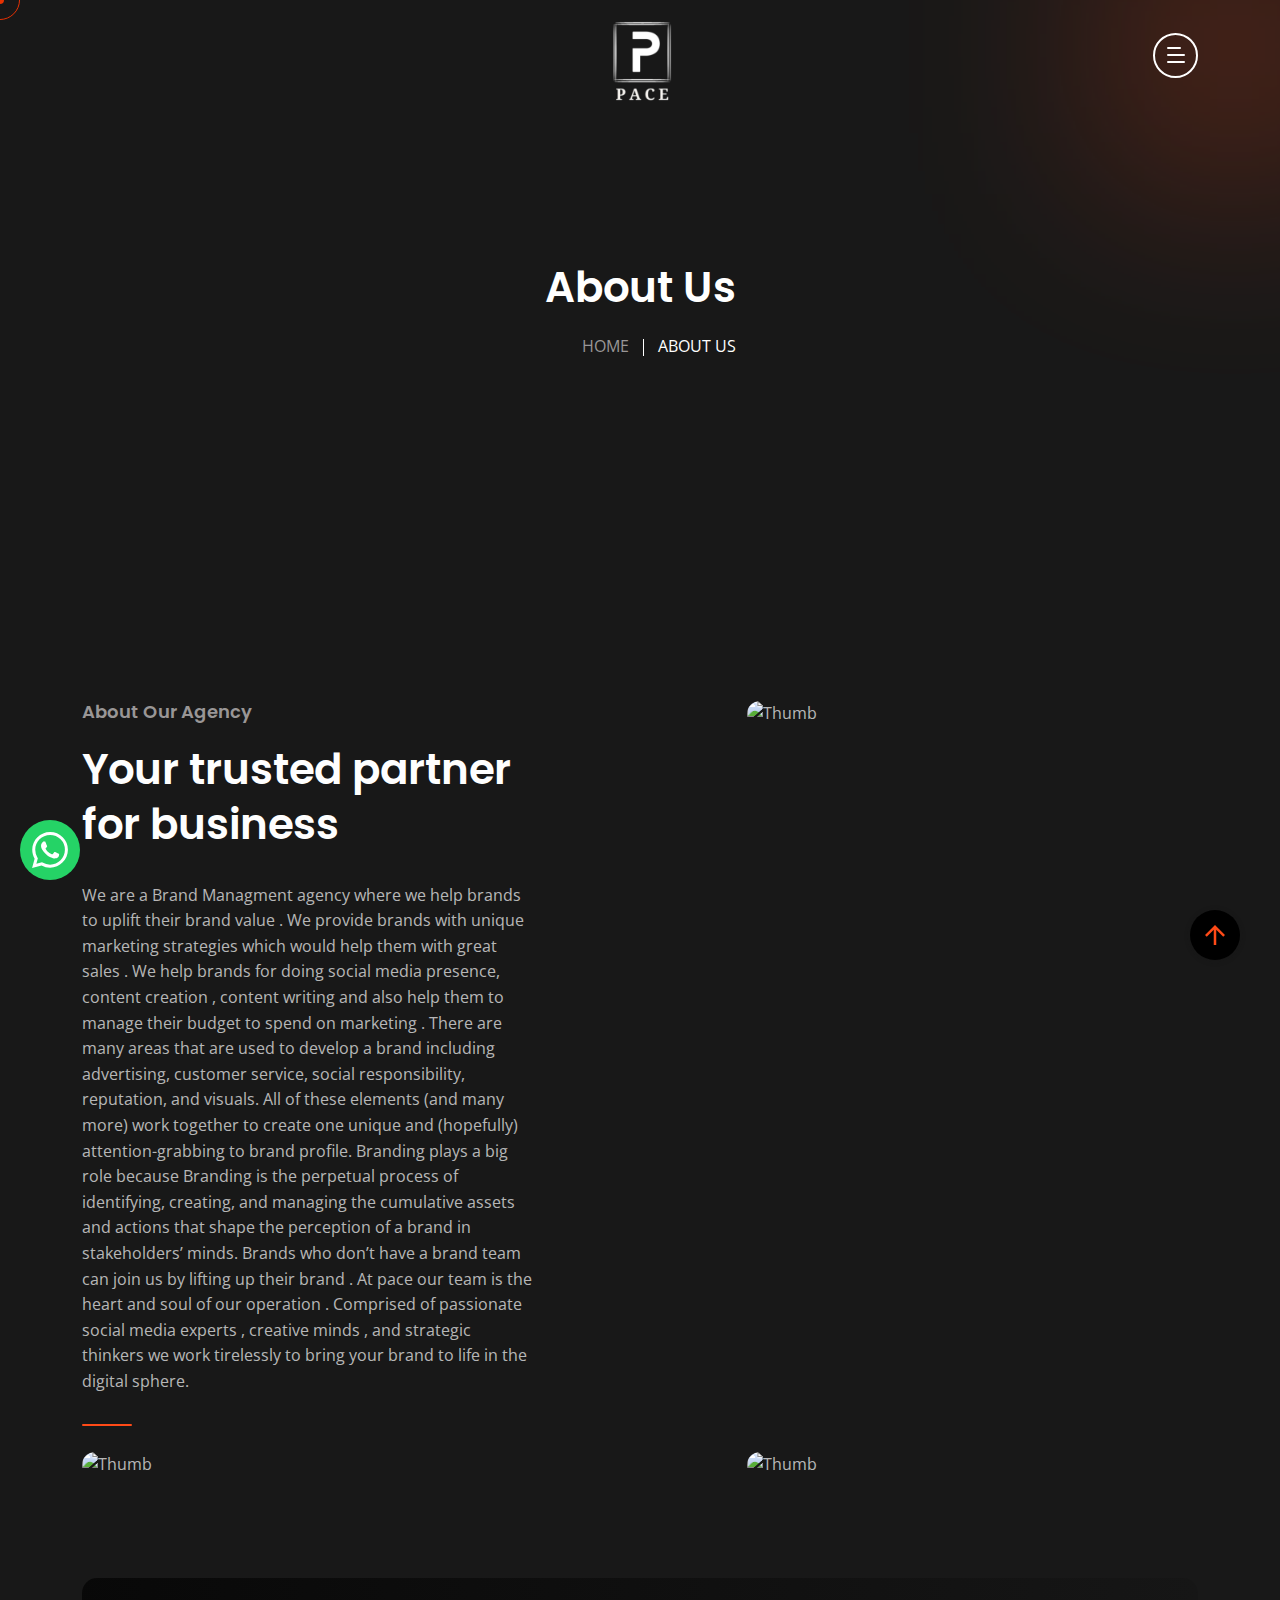
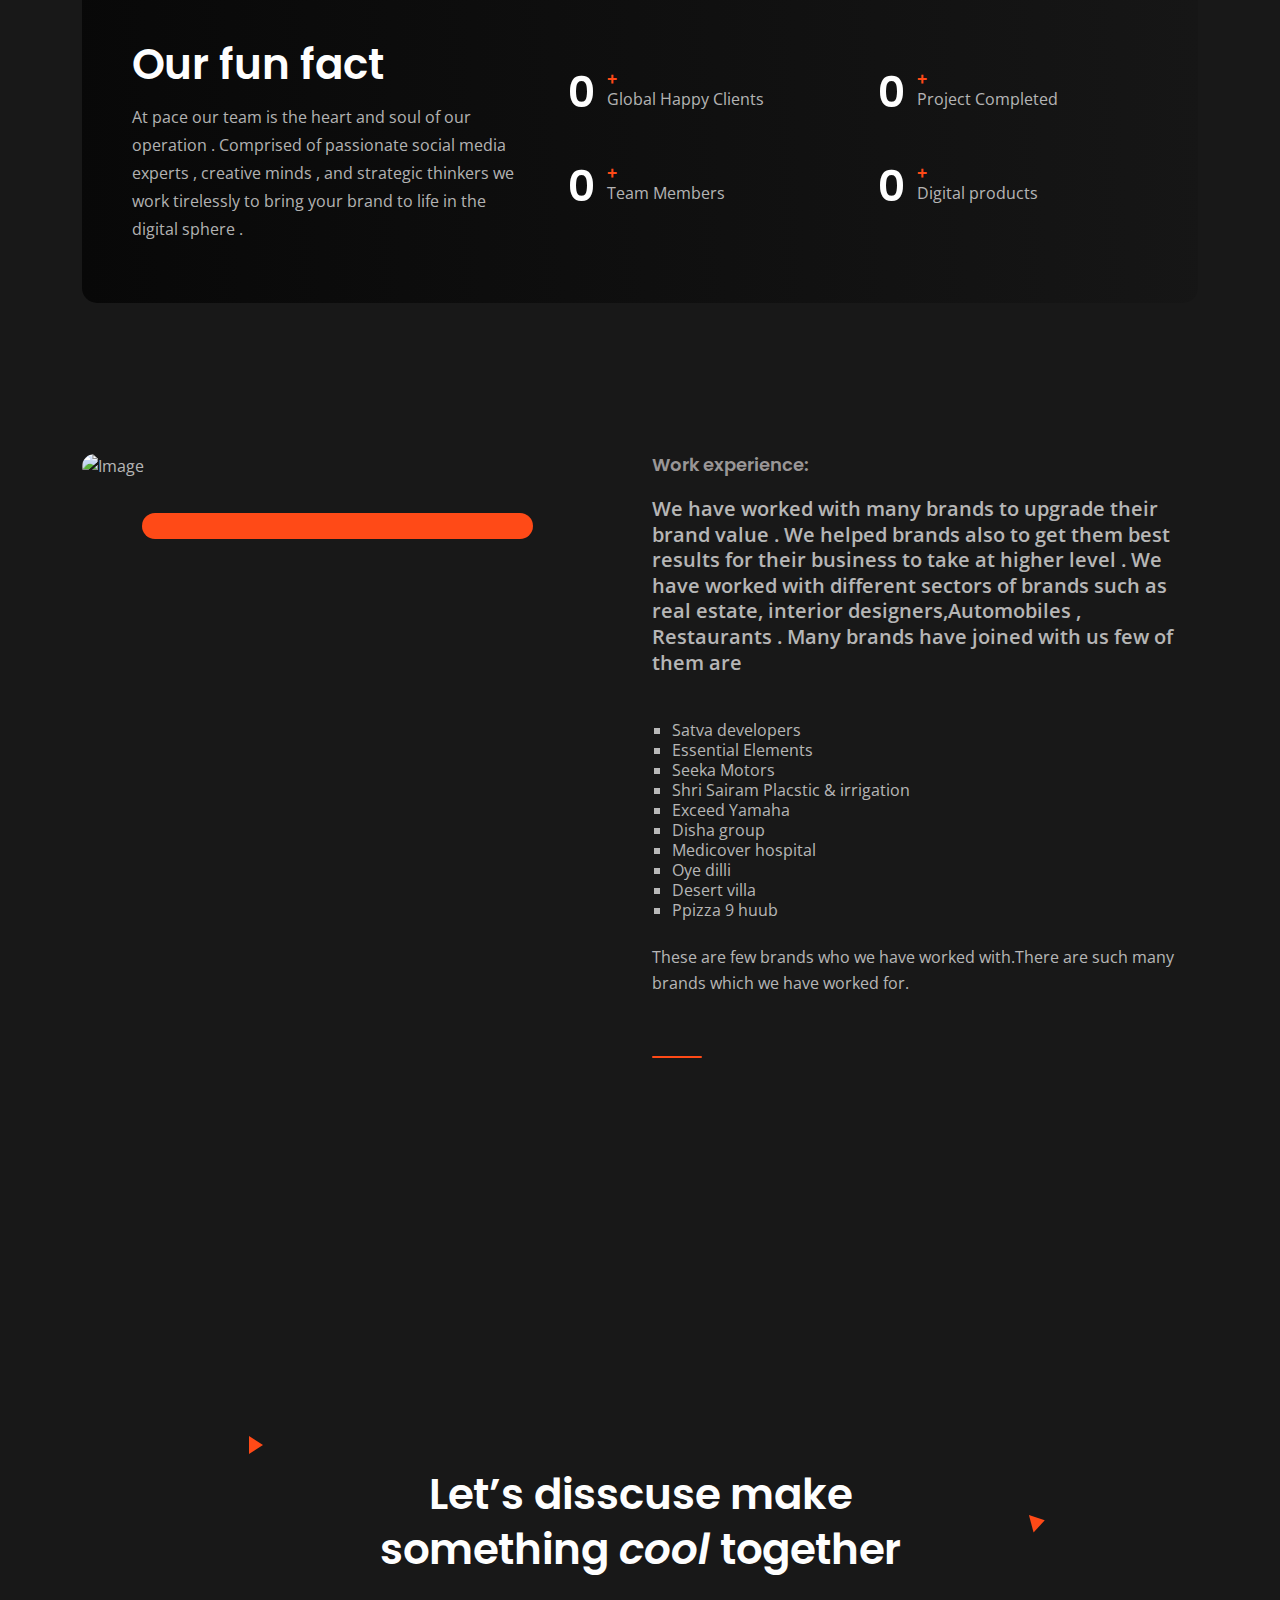
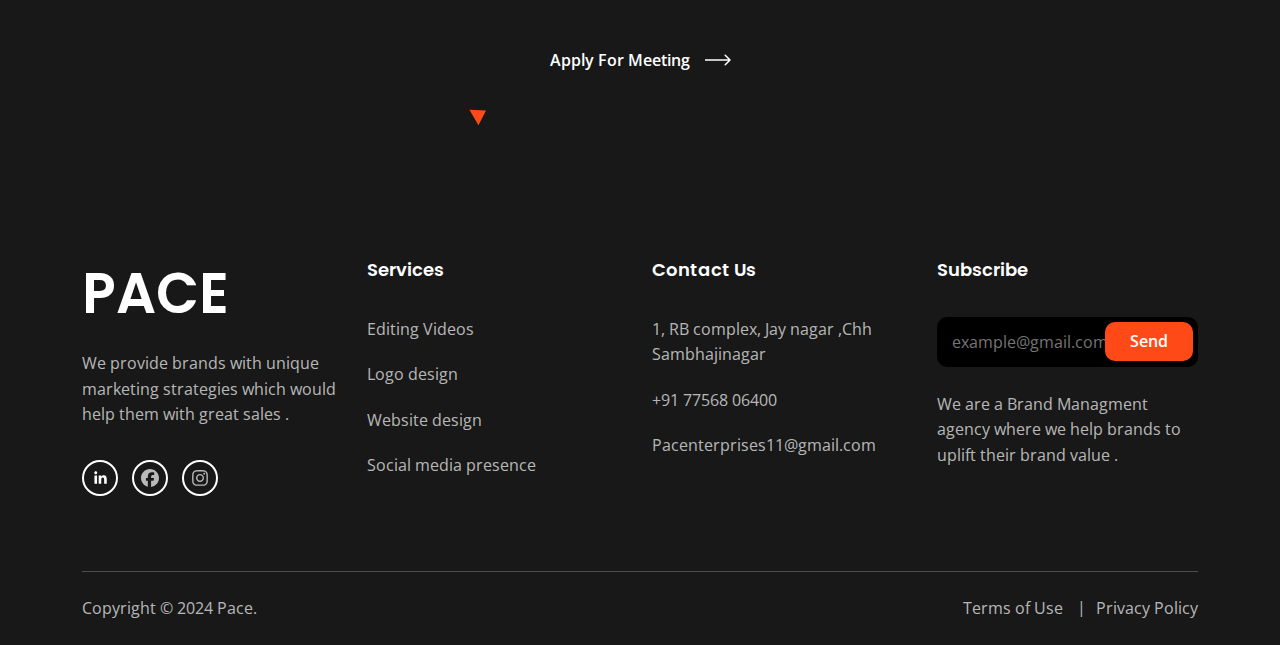
==== commit bdb06bb9: "whatsapp button added" ====
--- a/about.html
+++ b/about.html
@@ -473,6 +473,11 @@
         <path d="M0 10L1.7625 11.7625L8.75 4.7875V20H11.25V4.7875L18.225 11.775L20 10L10 0L0 10Z" fill="currentColor" />
       </svg>
     </span>
+    <a href="https://wa.me/+917722080642" class="whatsapp-icon" target="_blank" rel="noopener noreferrer">
+      <svg viewBox="0 0 24 24" xmlns="http://www.w3.org/2000/svg">
+          <path d="M17.472 14.382c-.297-.149-1.758-.867-2.03-.967-.273-.099-.471-.148-.67.15-.197.297-.767.966-.94 1.164-.173.199-.347.223-.644.075-.297-.15-1.255-.463-2.39-1.475-.883-.788-1.48-1.761-1.653-2.059-.173-.297-.018-.458.13-.606.134-.133.298-.347.446-.52.149-.174.198-.298.298-.497.099-.198.05-.371-.025-.52-.075-.149-.669-1.612-.916-2.207-.242-.579-.487-.5-.669-.51-.173-.008-.371-.01-.57-.01-.198 0-.52.074-.792.372-.272.297-1.04 1.016-1.04 2.479 0 1.462 1.065 2.875 1.213 3.074.149.198 2.096 3.2 5.077 4.487.709.306 1.262.489 1.694.625.712.227 1.36.195 1.871.118.571-.085 1.758-.719 2.006-1.413.248-.694.248-1.289.173-1.413-.074-.124-.272-.198-.57-.347m-5.421 7.403h-.004a9.87 9.87 0 01-5.031-1.378l-.361-.214-3.741.982.998-3.648-.235-.374a9.86 9.86 0 01-1.51-5.26c.001-5.45 4.436-9.884 9.888-9.884 2.64 0 5.122 1.03 6.988 2.898a9.825 9.825 0 012.893 6.994c-.003 5.45-4.437 9.884-9.885 9.884m8.413-18.297A11.815 11.815 0 0012.05 0C5.495 0 .16 5.335.157 11.892c0 2.096.547 4.142 1.588 5.945L.057 24l6.305-1.654a11.882 11.882 0 005.683 1.448h.005c6.554 0 11.89-5.335 11.893-11.893a11.821 11.821 0 00-3.48-8.413z"/>
+      </svg>
+  </a>
     <!-- Start Video Popup -->
     <div class="cs-video_popup">
       <div class="cs-video_popup_overlay"></div>
--- a/assets/css/style.css
+++ b/assets/css/style.css
@@ -3893,8 +3893,8 @@
   display: inline-block;
 }
 .cs-site_branding img {
-  max-height: 300px;
-  margin-top: 2rem;
+  width: 200px;
+  margin-top: 1rem;
 }
 
 @media screen and (min-width: 1200px) {
@@ -4282,10 +4282,10 @@
     width: 38px;
     height: 38px;
   }
-  .cs-toolbox,
+  /* .cs-toolbox,
   .cs-side_header {
     display: none;
-  }
+  } */
   .cs-nav .cs-nav_list .cs-mega_wrapper ul {
     display: block;
   }
@@ -4311,9 +4311,7 @@
   .cs-hamburger_wrap .cs-hamburger {
     margin-right: 0;
   }
-  .cs-site_branding img {
-    max-height: 32px;
-  }
+  
   .cs-site_header.cs-style1 .cs-btn span {
     display: none;
   }
@@ -7520,7 +7518,7 @@
 .cs-portfolio.cs-style1 .cs-portfolio_hover {
   position: absolute;
   height: 100%;
-  width: 100%;
+  width: 330px;
   left: 0;
   top: 0;
   opacity: 0;
@@ -7567,7 +7565,7 @@
 }
 .cs-portfolio.cs-style1 .cs-portfolio_bg {
   height: 100%;
-  width: 100%;
+  width: 330px;
   border-radius: inherit;
 }
 .cs-portfolio.cs-style1 .cs-portfolio_info {
@@ -7756,7 +7754,7 @@
     height: 450px;
   }
   .cs-portfolio.cs-style1.cs-size3 {
-    height: 100px;
+    height: 400px;
     width: 400px;
   }
 }
@@ -9475,4 +9473,37 @@
     margin-right: auto;
     margin-left: auto;
   }
-}/*# sourceMappingURL=style.css.map */+}/*# sourceMappingURL=style.css.map */
+@media (max-width: 1199px) {
+  .cs-side_header_box{
+    display: none;
+  }
+}
+.cs-portfolio .cs-style1 .cs-type1 .cs-portfolio_hover-port{
+  width: 100%;
+}
+.whatsapp-icon {
+  position: fixed;
+  bottom: 20px;
+  left: 20px;
+  background-color: #25D366;
+  border-radius: 80px;  /* Rounded corners for a softer look */
+  width: 60px;
+  height: 60px;
+  display: flex;
+  align-items: center;
+  justify-content: center;
+  text-decoration: none;
+  transition: all 0.3s ease;
+}
+
+.whatsapp-icon:hover {
+  background-color: #155c54;
+  transform: scale(1.1);
+}
+
+.whatsapp-icon svg {
+  width: 36px;
+  height: 36px;
+  fill: white;
+}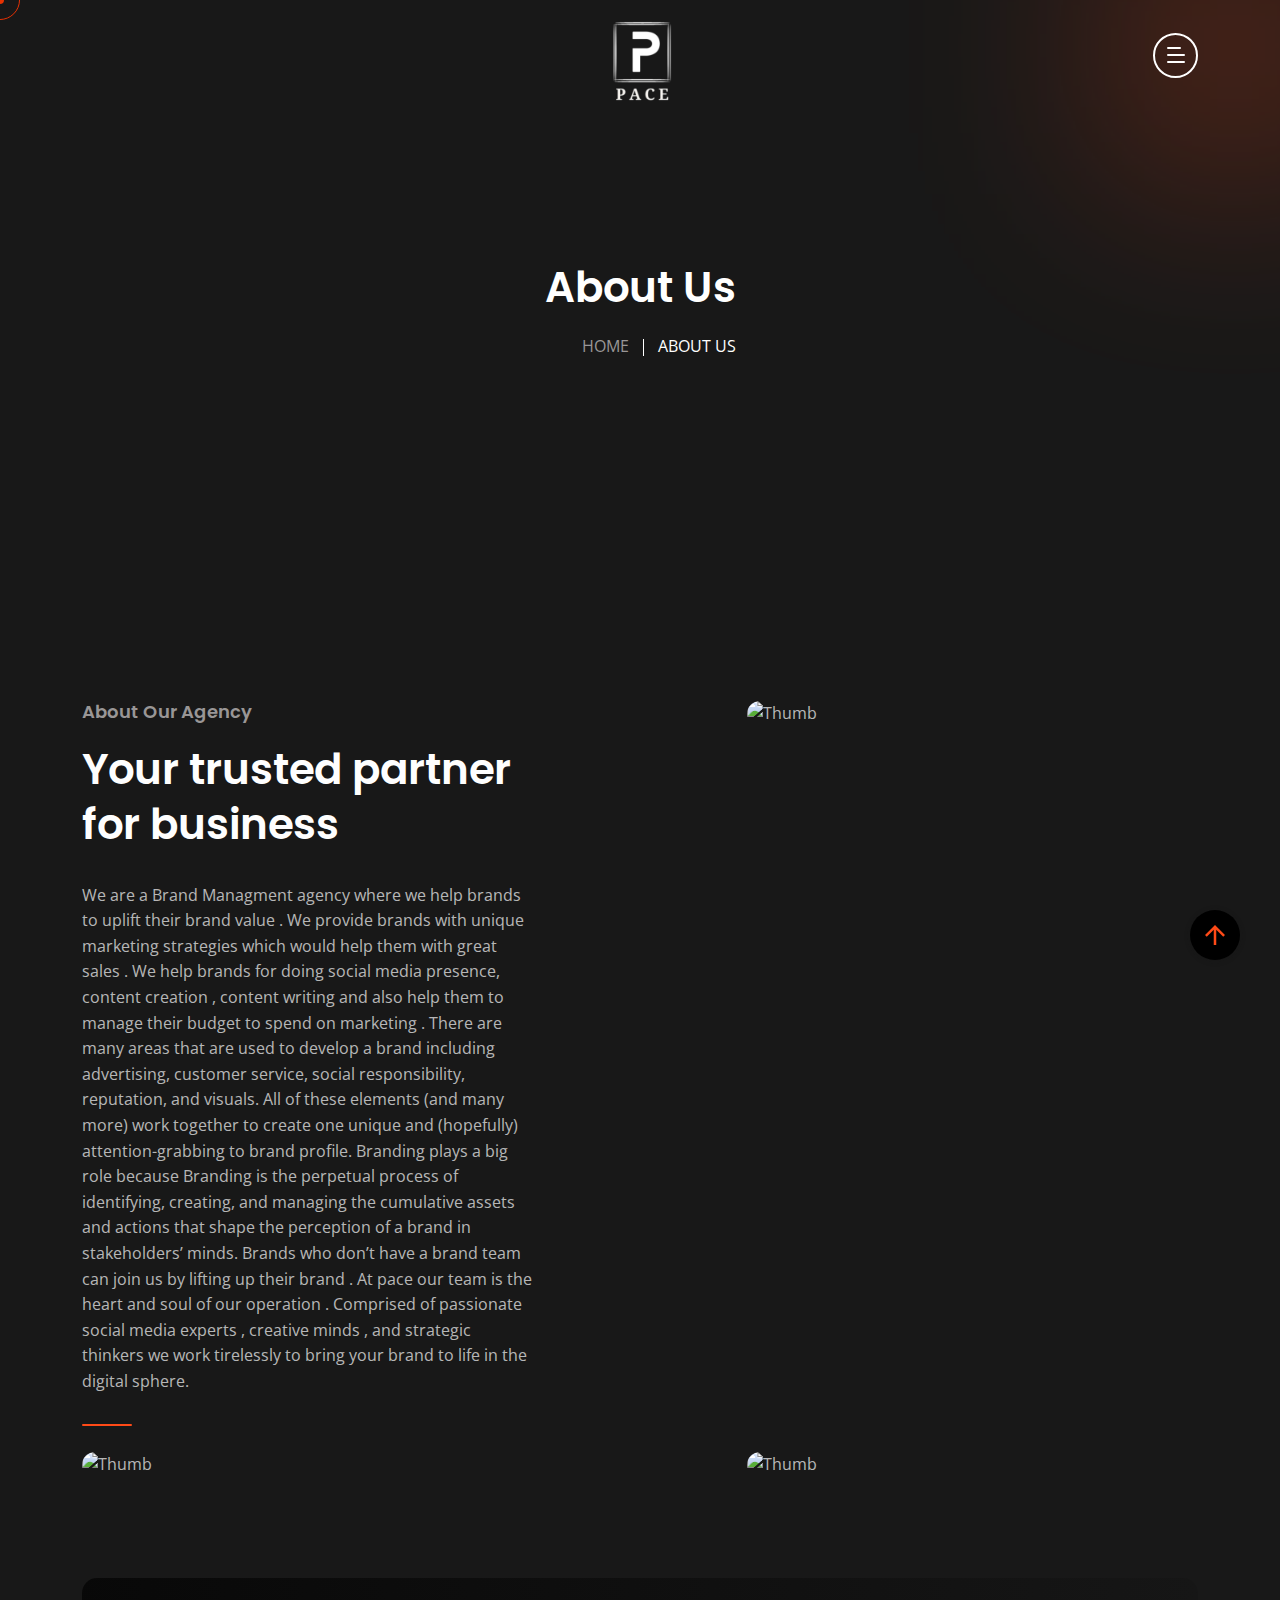
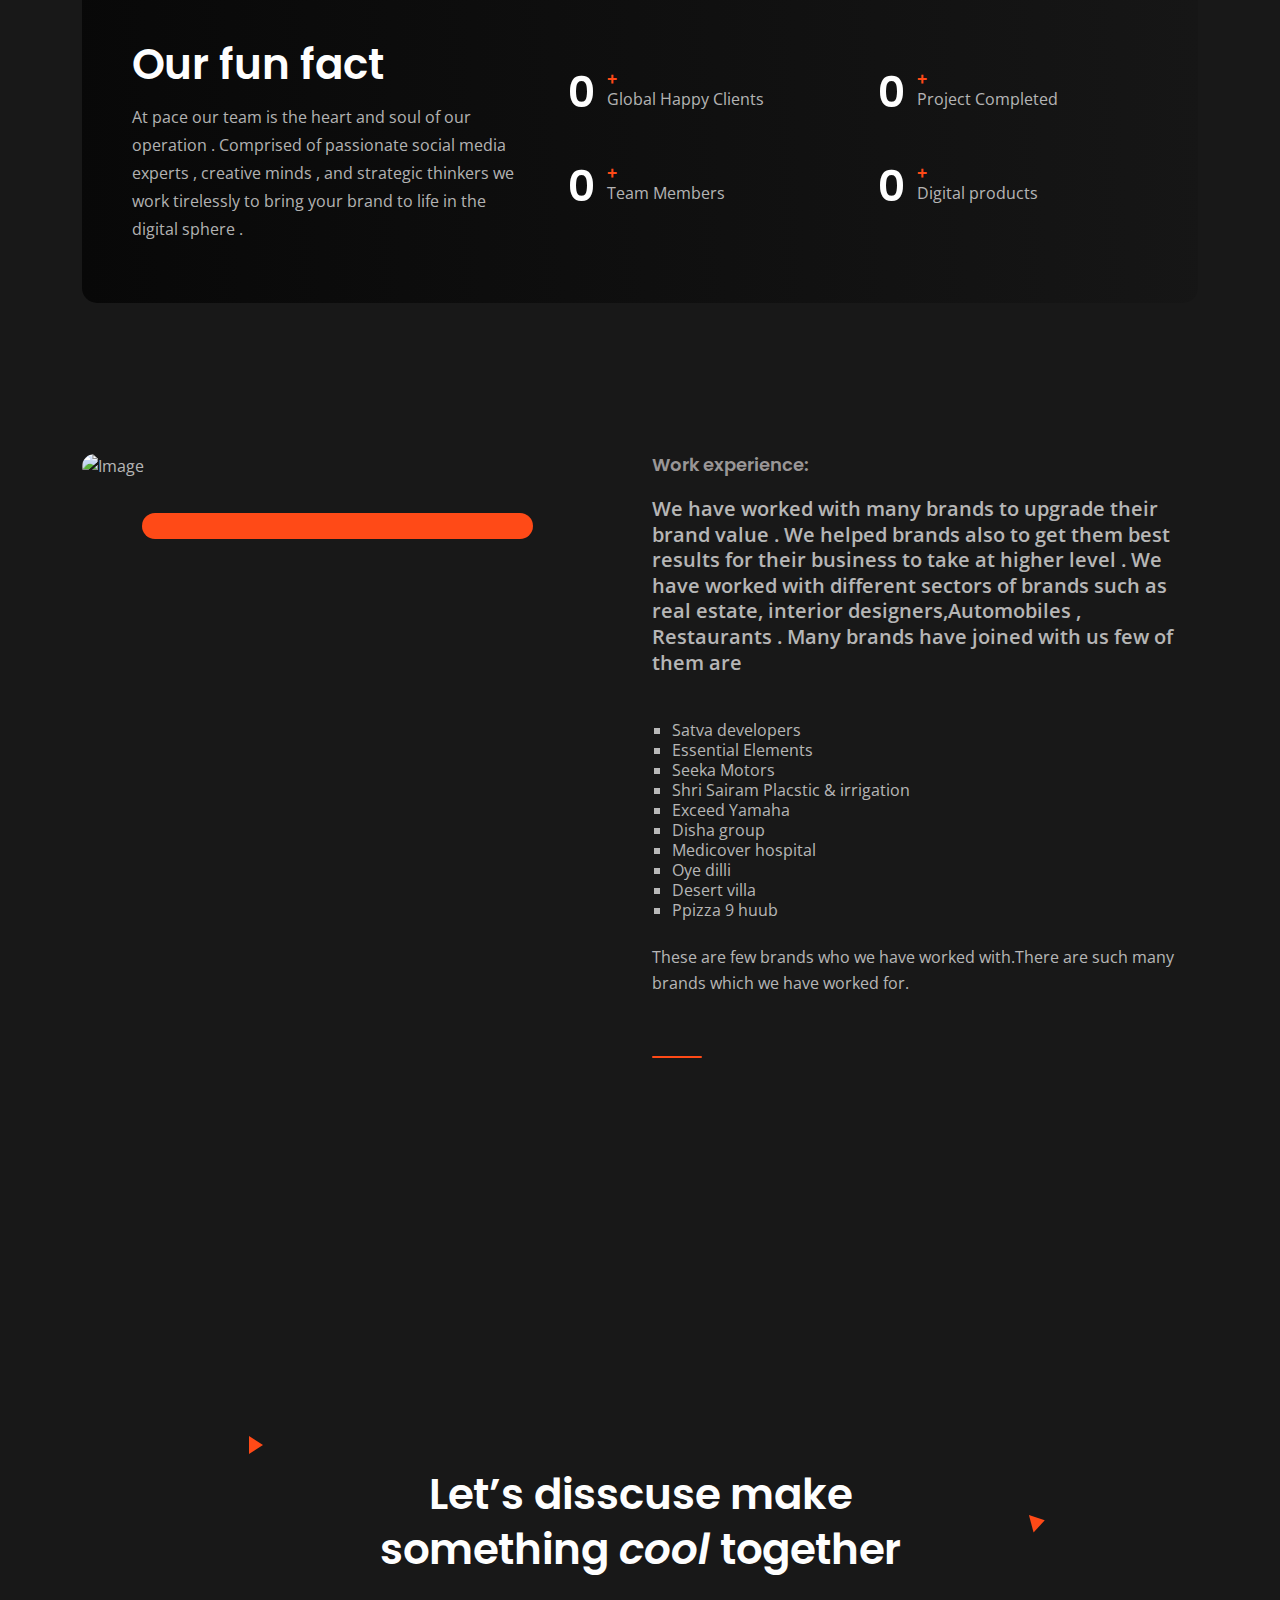
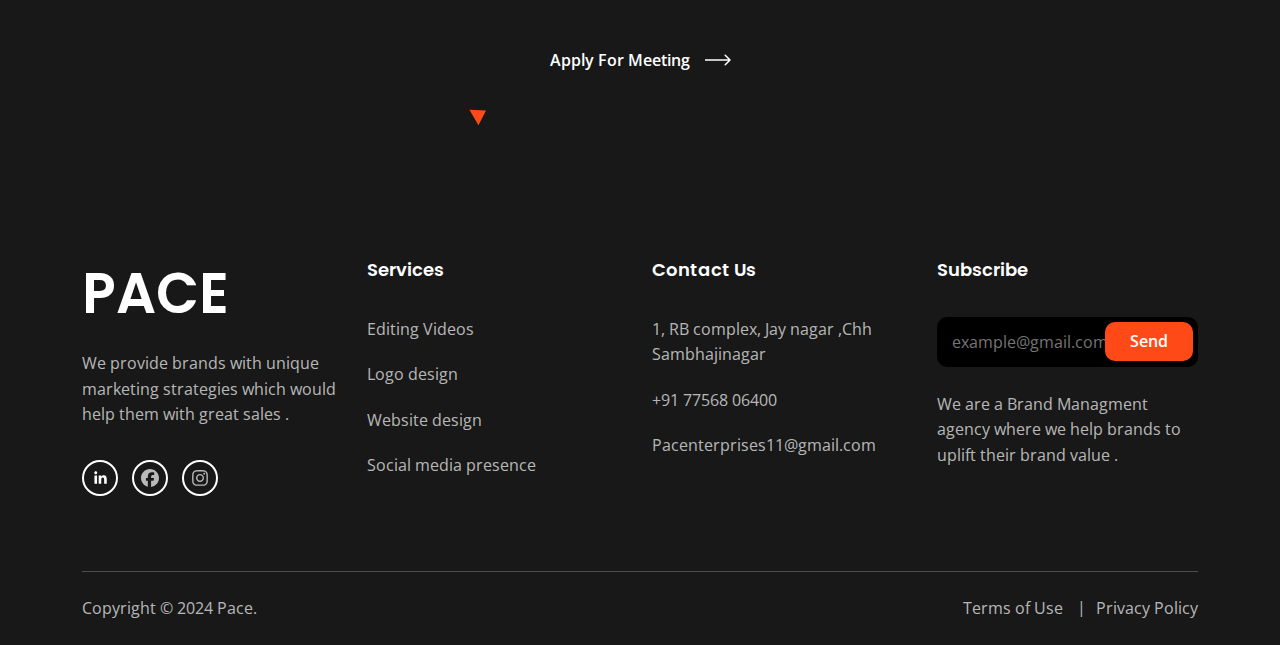
==== commit 824df7ab: "commit" ====
--- a/about.html
+++ b/about.html
@@ -473,11 +473,7 @@
         <path d="M0 10L1.7625 11.7625L8.75 4.7875V20H11.25V4.7875L18.225 11.775L20 10L10 0L0 10Z" fill="currentColor" />
       </svg>
     </span>
-    <a href="https://wa.me/+917722080642" class="whatsapp-icon" target="_blank" rel="noopener noreferrer">
-      <svg viewBox="0 0 24 24" xmlns="http://www.w3.org/2000/svg">
-          <path d="M17.472 14.382c-.297-.149-1.758-.867-2.03-.967-.273-.099-.471-.148-.67.15-.197.297-.767.966-.94 1.164-.173.199-.347.223-.644.075-.297-.15-1.255-.463-2.39-1.475-.883-.788-1.48-1.761-1.653-2.059-.173-.297-.018-.458.13-.606.134-.133.298-.347.446-.52.149-.174.198-.298.298-.497.099-.198.05-.371-.025-.52-.075-.149-.669-1.612-.916-2.207-.242-.579-.487-.5-.669-.51-.173-.008-.371-.01-.57-.01-.198 0-.52.074-.792.372-.272.297-1.04 1.016-1.04 2.479 0 1.462 1.065 2.875 1.213 3.074.149.198 2.096 3.2 5.077 4.487.709.306 1.262.489 1.694.625.712.227 1.36.195 1.871.118.571-.085 1.758-.719 2.006-1.413.248-.694.248-1.289.173-1.413-.074-.124-.272-.198-.57-.347m-5.421 7.403h-.004a9.87 9.87 0 01-5.031-1.378l-.361-.214-3.741.982.998-3.648-.235-.374a9.86 9.86 0 01-1.51-5.26c.001-5.45 4.436-9.884 9.888-9.884 2.64 0 5.122 1.03 6.988 2.898a9.825 9.825 0 012.893 6.994c-.003 5.45-4.437 9.884-9.885 9.884m8.413-18.297A11.815 11.815 0 0012.05 0C5.495 0 .16 5.335.157 11.892c0 2.096.547 4.142 1.588 5.945L.057 24l6.305-1.654a11.882 11.882 0 005.683 1.448h.005c6.554 0 11.89-5.335 11.893-11.893a11.821 11.821 0 00-3.48-8.413z"/>
-      </svg>
-  </a>
+  
     <!-- Start Video Popup -->
     <div class="cs-video_popup">
       <div class="cs-video_popup_overlay"></div>
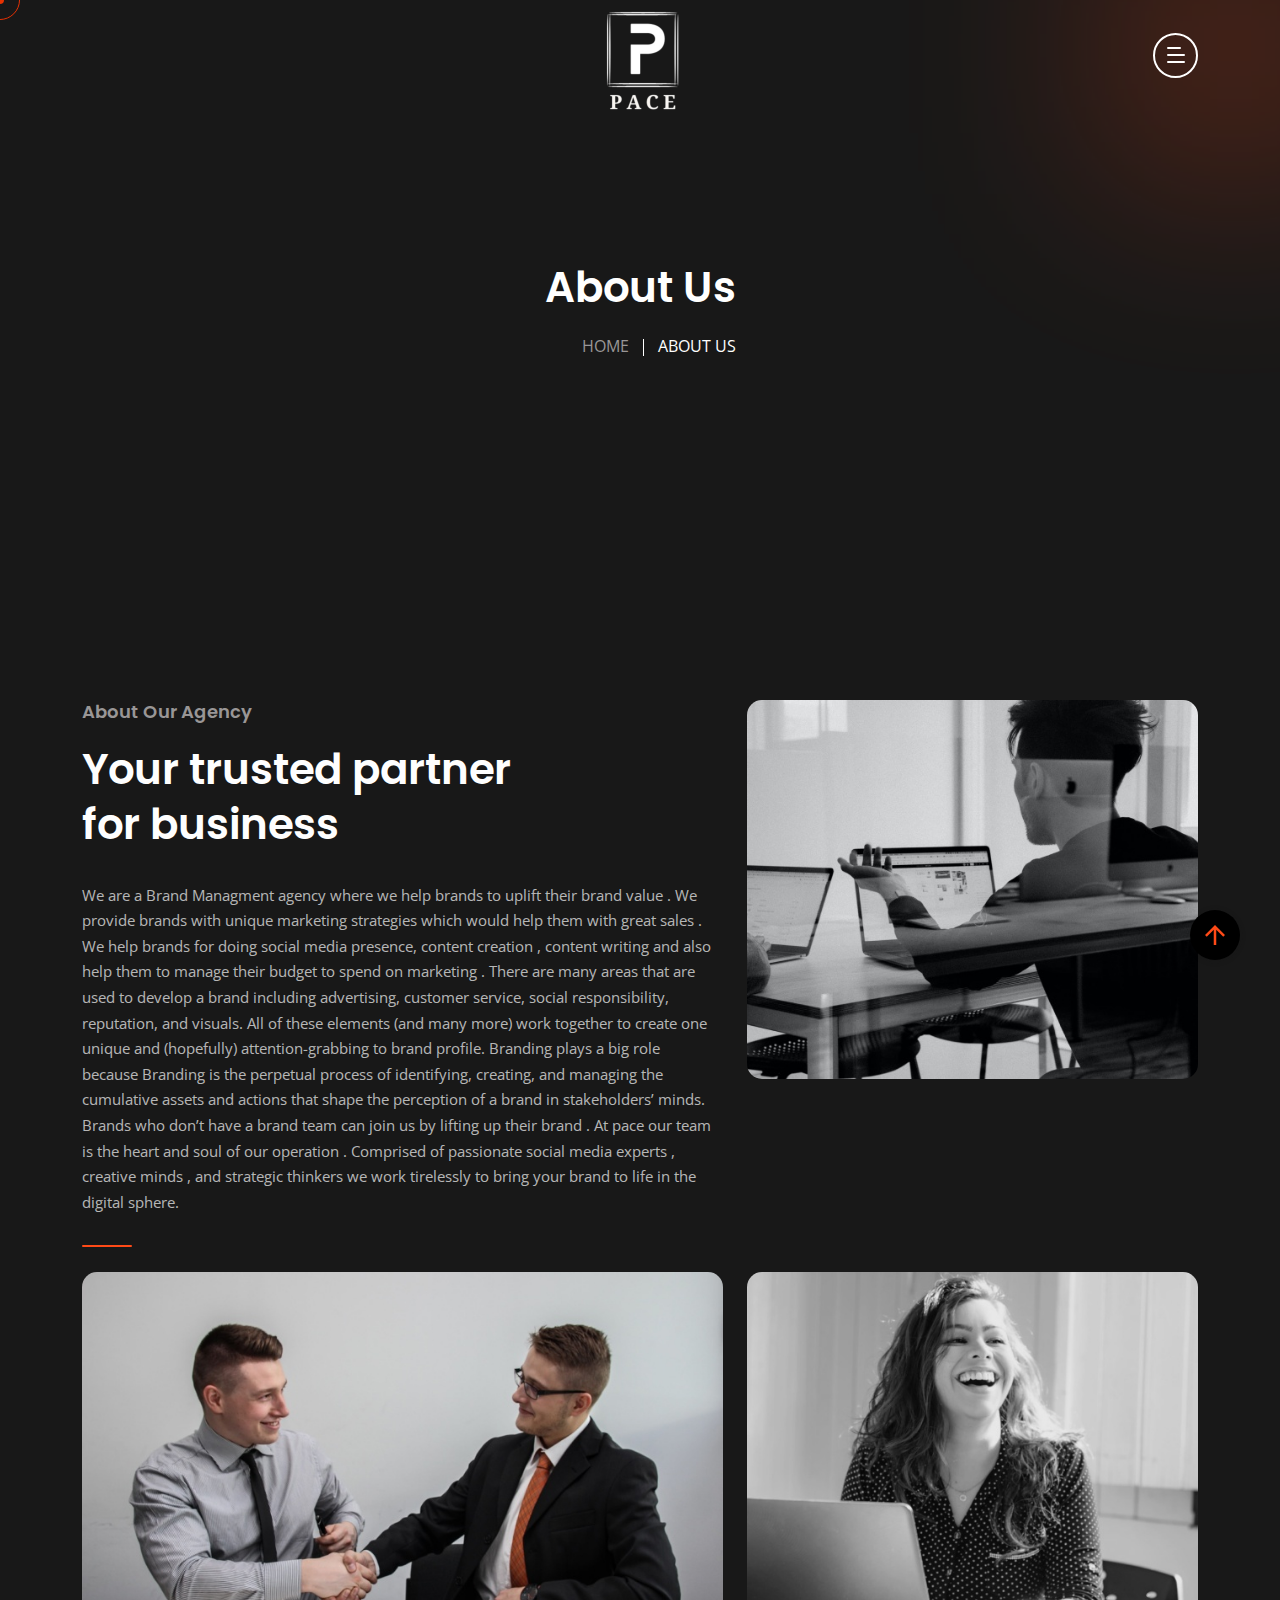
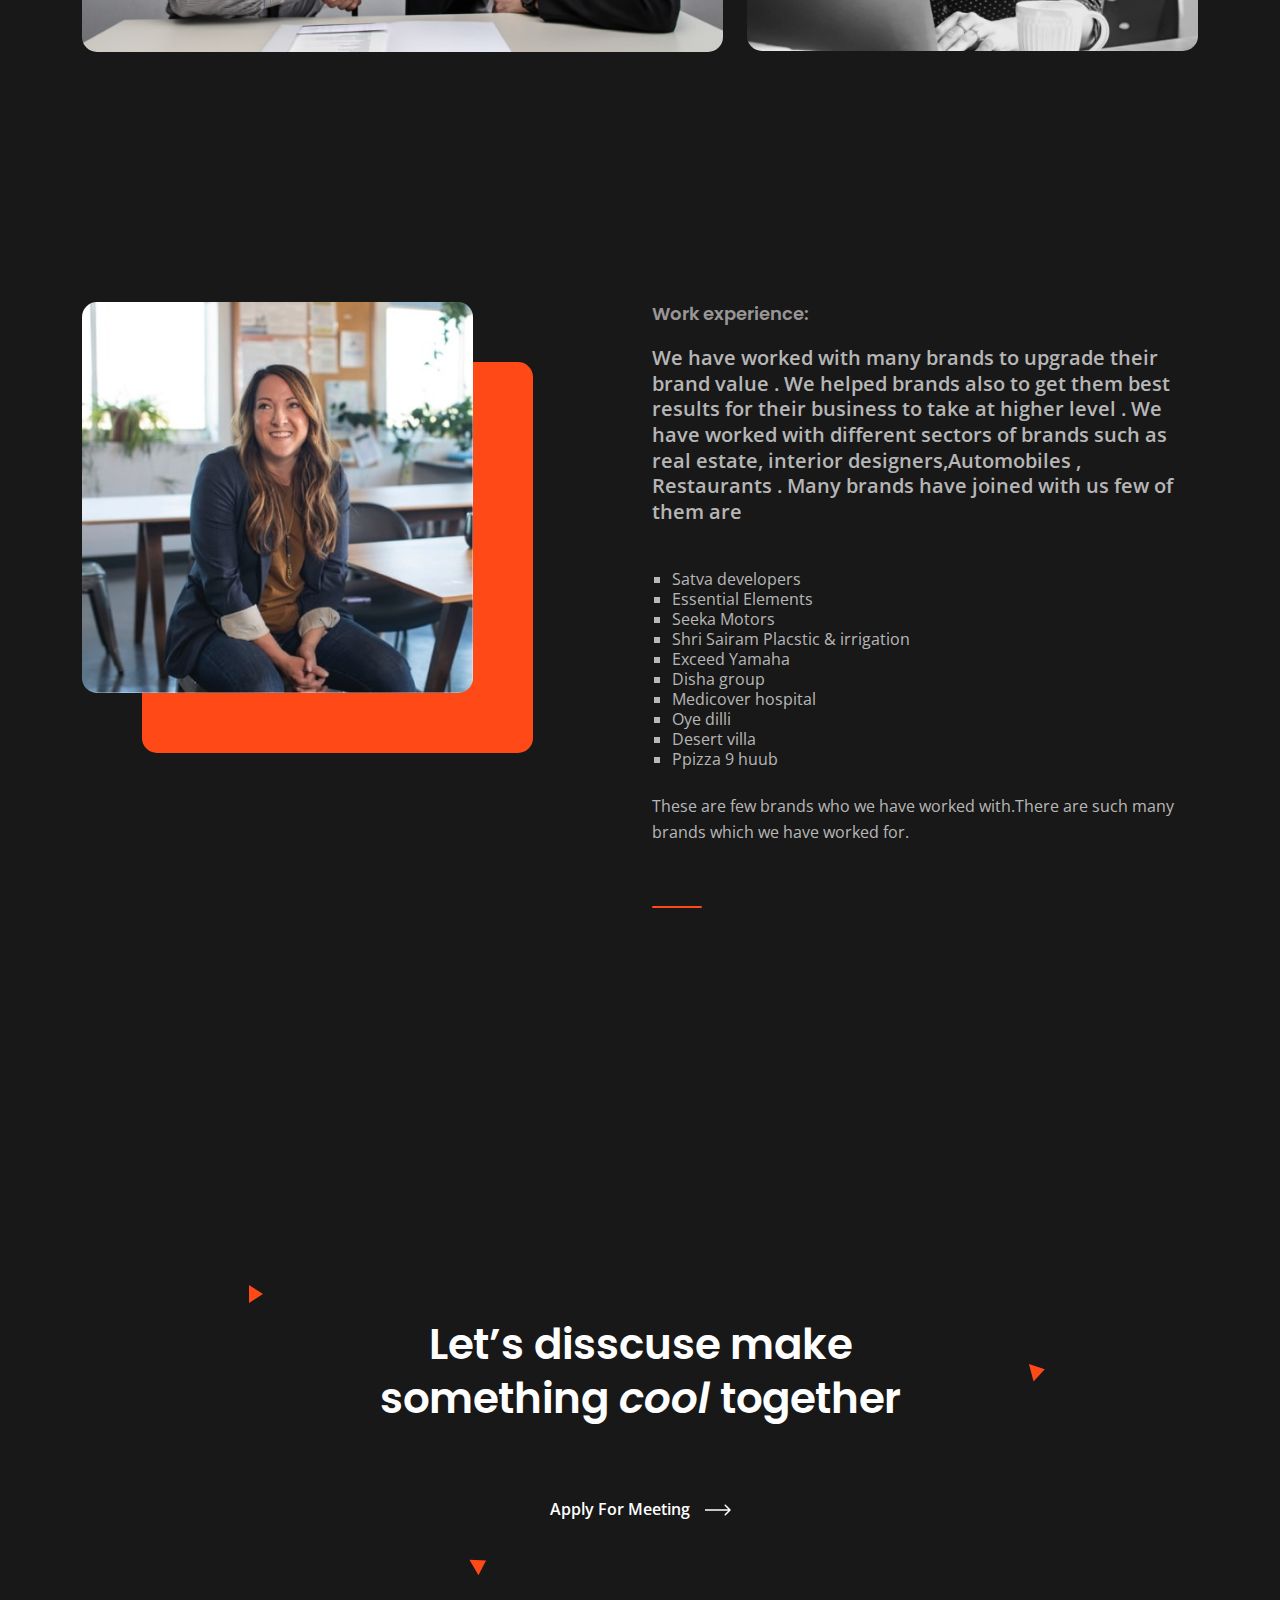
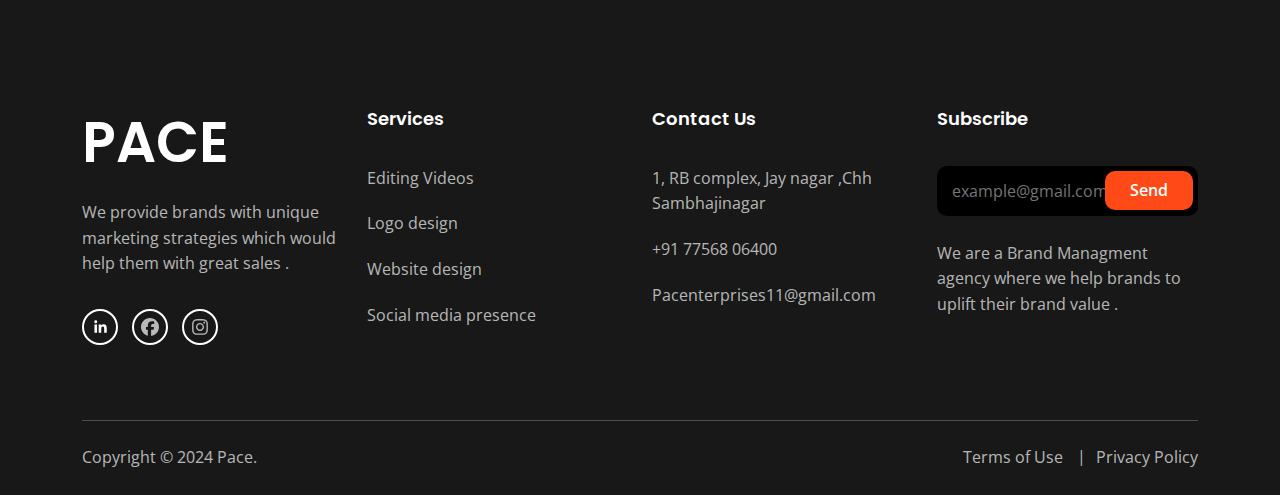
==== commit e973dc3f: "commit" ====
--- a/about.html
+++ b/about.html
@@ -58,8 +58,7 @@
       <div class="cs-side_header_in">
         <div class="cs-side_header_shape"></div>
         <a class="cs-site_branding" href="index.html">
-          <!-- <img src="assets/img/logo.svg" alt="Logo"> -->
-          <h1>PACE</h1>
+          <img src="assets/img/loo.png" alt="Logo" >
         </a>
         <ul class="cs-nav_list">
           <li class="cs-mega_menu">
@@ -209,7 +208,7 @@
               <h3 class="cs-section_subtitle">About Our Agency</h3>
               <h2 class="cs-section_title">Your trusted partner <br>for business </h2>
               <div class="cs-height_30 cs-height_lg_20"></div>
-              <p class="cs-m0">We are a Brand Managment agency where  we help brands to uplift their brand value . We provide brands with unique marketing strategies which would help them with great sales . We help brands for doing social media presence, content creation , content writing and also help them to manage their budget to spend on marketing . There are many areas that are used to develop a brand including advertising, customer service, social responsibility, reputation, and visuals. All of these elements (and many more) work together to create one unique and (hopefully) attention-grabbing to brand profile. Branding plays a big role because Branding is the perpetual process of identifying, creating, and managing the cumulative assets and actions that shape the perception of a brand in stakeholders’ minds. Brands who don’t have a brand team can join us by lifting up their brand .  At pace our team is the heart and soul of our operation . Comprised of passionate social media experts , creative minds , and strategic thinkers we work tirelessly to bring your brand to life in the digital sphere.</p>
+              <p class="cs-m0" style="font-size: 15px; width: 140%;">We are a Brand Managment agency where  we help brands to uplift their brand value . We provide brands with unique marketing strategies which would help them with great sales . We help brands for doing social media presence, content creation , content writing and also help them to manage their budget to spend on marketing . There are many areas that are used to develop a brand including advertising, customer service, social responsibility, reputation, and visuals. All of these elements (and many more) work together to create one unique and (hopefully) attention-grabbing to brand profile. Branding plays a big role because Branding is the perpetual process of identifying, creating, and managing the cumulative assets and actions that shape the perception of a brand in stakeholders’ minds. Brands who don’t have a brand team can join us by lifting up their brand .  At pace our team is the heart and soul of our operation . Comprised of passionate social media experts , creative minds , and strategic thinkers we work tirelessly to bring your brand to life in the digital sphere.</p>
               <div class="cs-height_30 cs-height_lg_30"></div>
               <div class="cs-separator cs-accent_bg"></div>
               <div class="cs-height_25 cs-height_lg_40"></div>
@@ -231,62 +230,7 @@
       </div>
     </section>
     <div class="cs-height_75 cs-height_lg_55"></div>
-    <!-- Start FunFact -->
-    <section>
-      <div class="container">
-        <div class="cs-funfact_wrap">
-          <div class="cs-funfact_shape" data-src="assets/img/funfact_shape_bg.svg"></div>
-          <div class="cs-funfact_left">
-            <div class="cs-funfact_heading">
-              <h2>Our fun fact</h2>
-              <p> At pace our team is the heart and soul of our operation . Comprised of passionate social media experts , creative minds , and strategic thinkers we work tirelessly to bring your brand to life in the digital sphere . 
-              </p>
-            </div>
-          </div>
-          <div class="cs-funfact_right">
-            <div class="cs-funfacts">
-              <div class="cs-funfact cs-style1">
-                <div class="cs-funfact_number cs-primary_font cs-semi_bold cs-primary_color">
-                  <span data-count-to="1" class="odometer"></span>
-                </div>
-                <div class="cs-funfact_text">
-                  <span class="cs-accent_color">+</span>
-                  <p>Global Happy Clients</p>
-                </div>
-              </div>
-              <div class="cs-funfact cs-style1">
-                <div class="cs-funfact_number cs-primary_font cs-semi_bold cs-primary_color">
-                  <span data-count-to="1" class="odometer"></span>
-                </div>
-                <div class="cs-funfact_text">
-                  <span class="cs-accent_color">+</span>
-                  <p>Project Completed</p>
-                </div>
-              </div>
-              <div class="cs-funfact cs-style1">
-                <div class="cs-funfact_number cs-primary_font cs-semi_bold cs-primary_color">
-                  <span data-count-to="1" class="odometer"></span>
-                </div>
-                <div class="cs-funfact_text">
-                  <span class="cs-accent_color">+</span>
-                  <p>Team Members</p>
-                </div>
-              </div>
-              <div class="cs-funfact cs-style1">
-                <div class="cs-funfact_number cs-primary_font cs-semi_bold cs-primary_color">
-                  <span data-count-to="1" class="odometer"></span>
-                </div>
-                <div class="cs-funfact_text">
-                  <span class="cs-accent_color">+</span>
-                  <p>Digital products</p>
-                </div>
-              </div>
-            </div>
-          </div>
-        </div>
-      </div>
-    </section>
-    <!-- End FunFact -->
+  
     <div class="cs-height_150 cs-height_lg_80"></div>
     <!-- Start Why Choose -->
     <section>
--- a/assets/css/style.css
+++ b/assets/css/style.css
@@ -3893,13 +3893,14 @@
   display: inline-block;
 }
 .cs-site_branding img {
-  width: 200px;
+  width: 250px;
   margin-top: 1rem;
 }
 
 @media screen and (min-width: 1200px) {
   .cs-main_header {
     position: relative;
+    height: 110px;
   }
   .cs-main_header .container-fluid {
     padding-right: 40px;
@@ -9506,4 +9507,9 @@
   width: 36px;
   height: 36px;
   fill: white;
+}
+@media (max-width: 800px) {
+  .cs-m0 {
+    max-width: 100%;
+  }
 }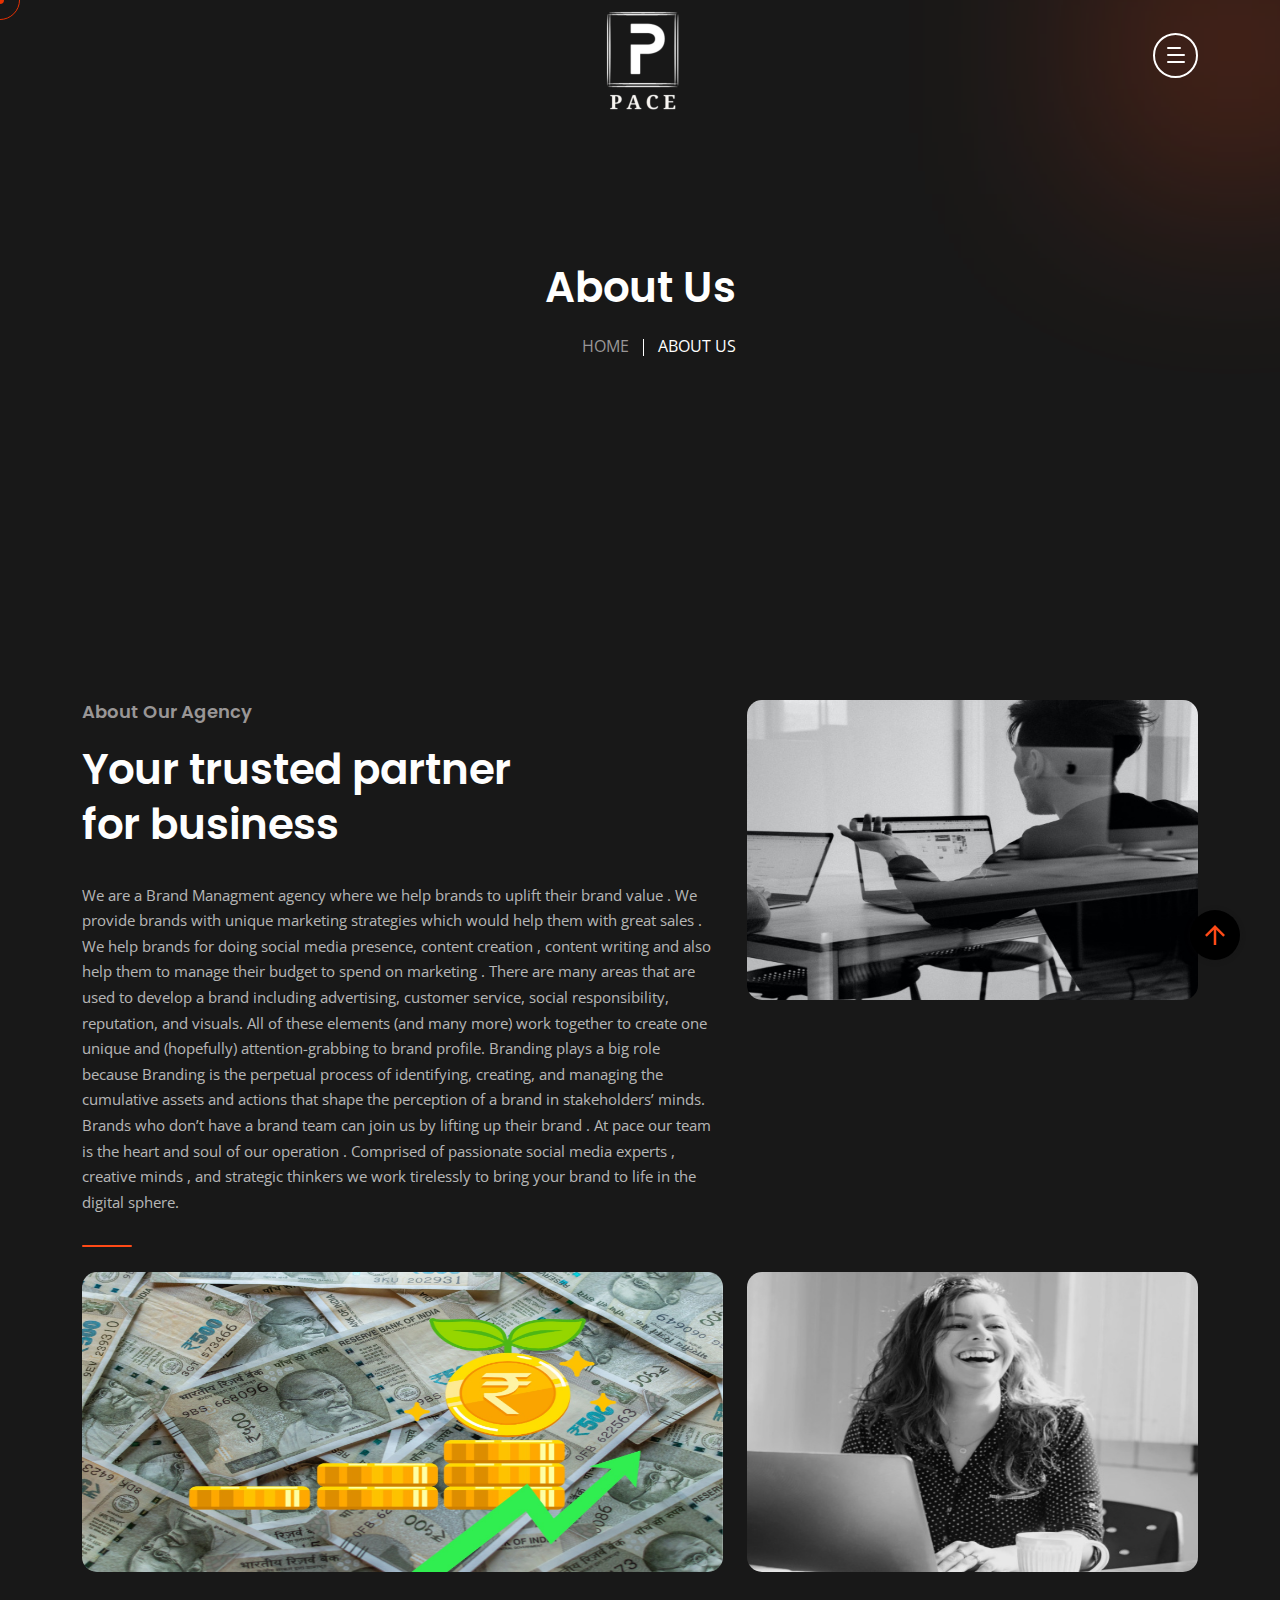
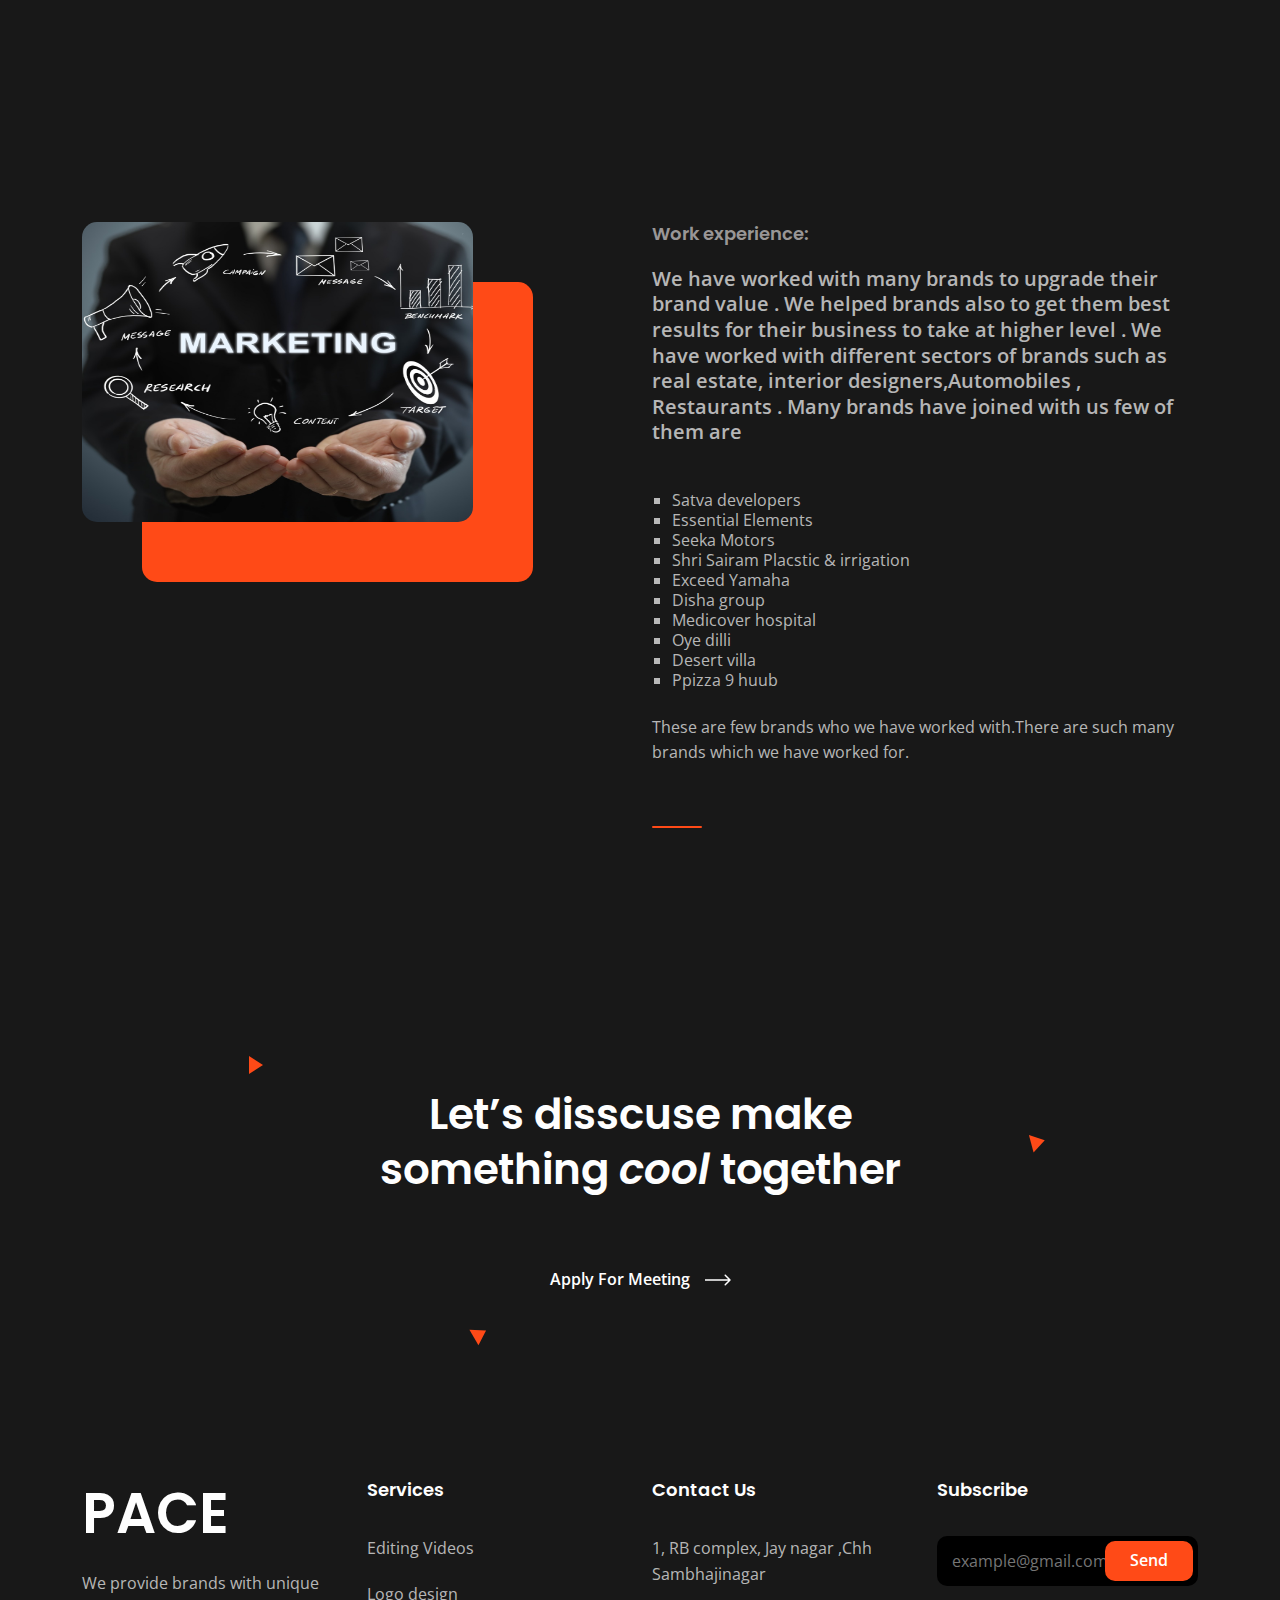
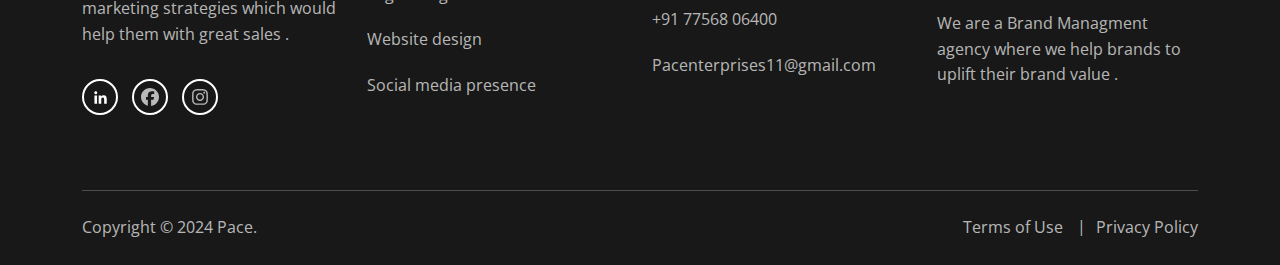
==== commit d12a3e9c: "commit" ====
--- a/about.html
+++ b/about.html
@@ -219,7 +219,7 @@
             <div class="cs-height_25 cs-height_lg_25"></div>
           </div>
           <div class="col-lg-7">
-            <img src="assets/img/about_img_2.jpeg" alt="Thumb" class="w-100 cs-radius_15">
+            <img src="assets/img/about_img_4.jpeg" alt="Thumb" class="w-100 cs-radius_15">
             <div class="cs-height_25 cs-height_lg_25"></div>
           </div>
           <div class="col-lg-5">
@@ -239,7 +239,7 @@
           <div class="col-xl-5 col-lg-6">
             <div class="cs-image_layer cs-style1">
               <div class="cs-image_layer_in">
-                <img src="assets/img/about_img_4.jpeg" alt="Image" class="w-100 cs-radius_15">
+                <img src="assets/img/about_img_2.jpeg" alt="Image" class="w-100 cs-radius_15">
               </div>
             </div>
             <div class="cs-height_0 cs-height_lg_40"></div>
@@ -277,7 +277,7 @@
     </section>
     <!-- End Why Choose -->
     <div class="cs-height_145 cs-height_lg_80"></div>
-    <div class="cs-height_150 cs-height_lg_80"></div>
+
     <!-- Start CTA -->
     <section>
       <div class="container">
--- a/assets/css/style.css
+++ b/assets/css/style.css
@@ -612,6 +612,7 @@
 
 .cs-radius_15 {
   border-radius: 15px;
+  height: 300px;
 }
 
 .cs-line_height_1 {
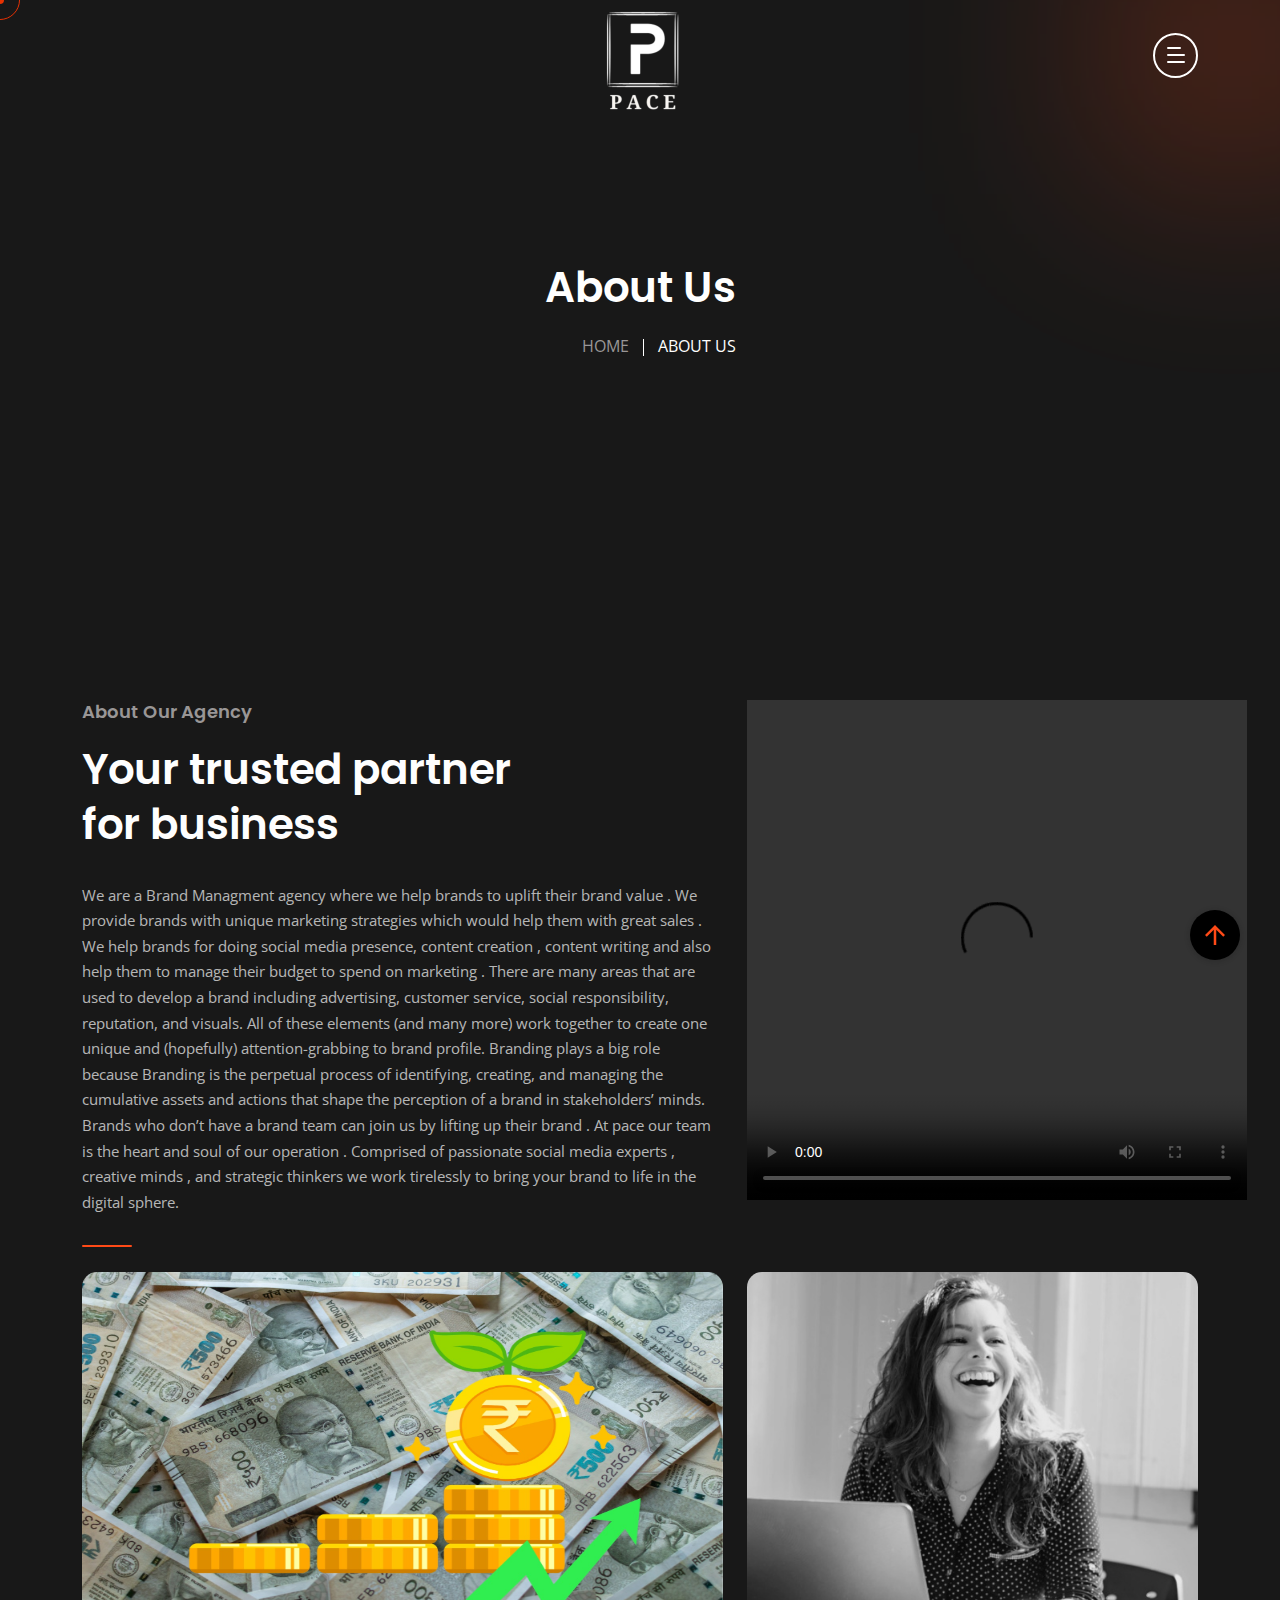
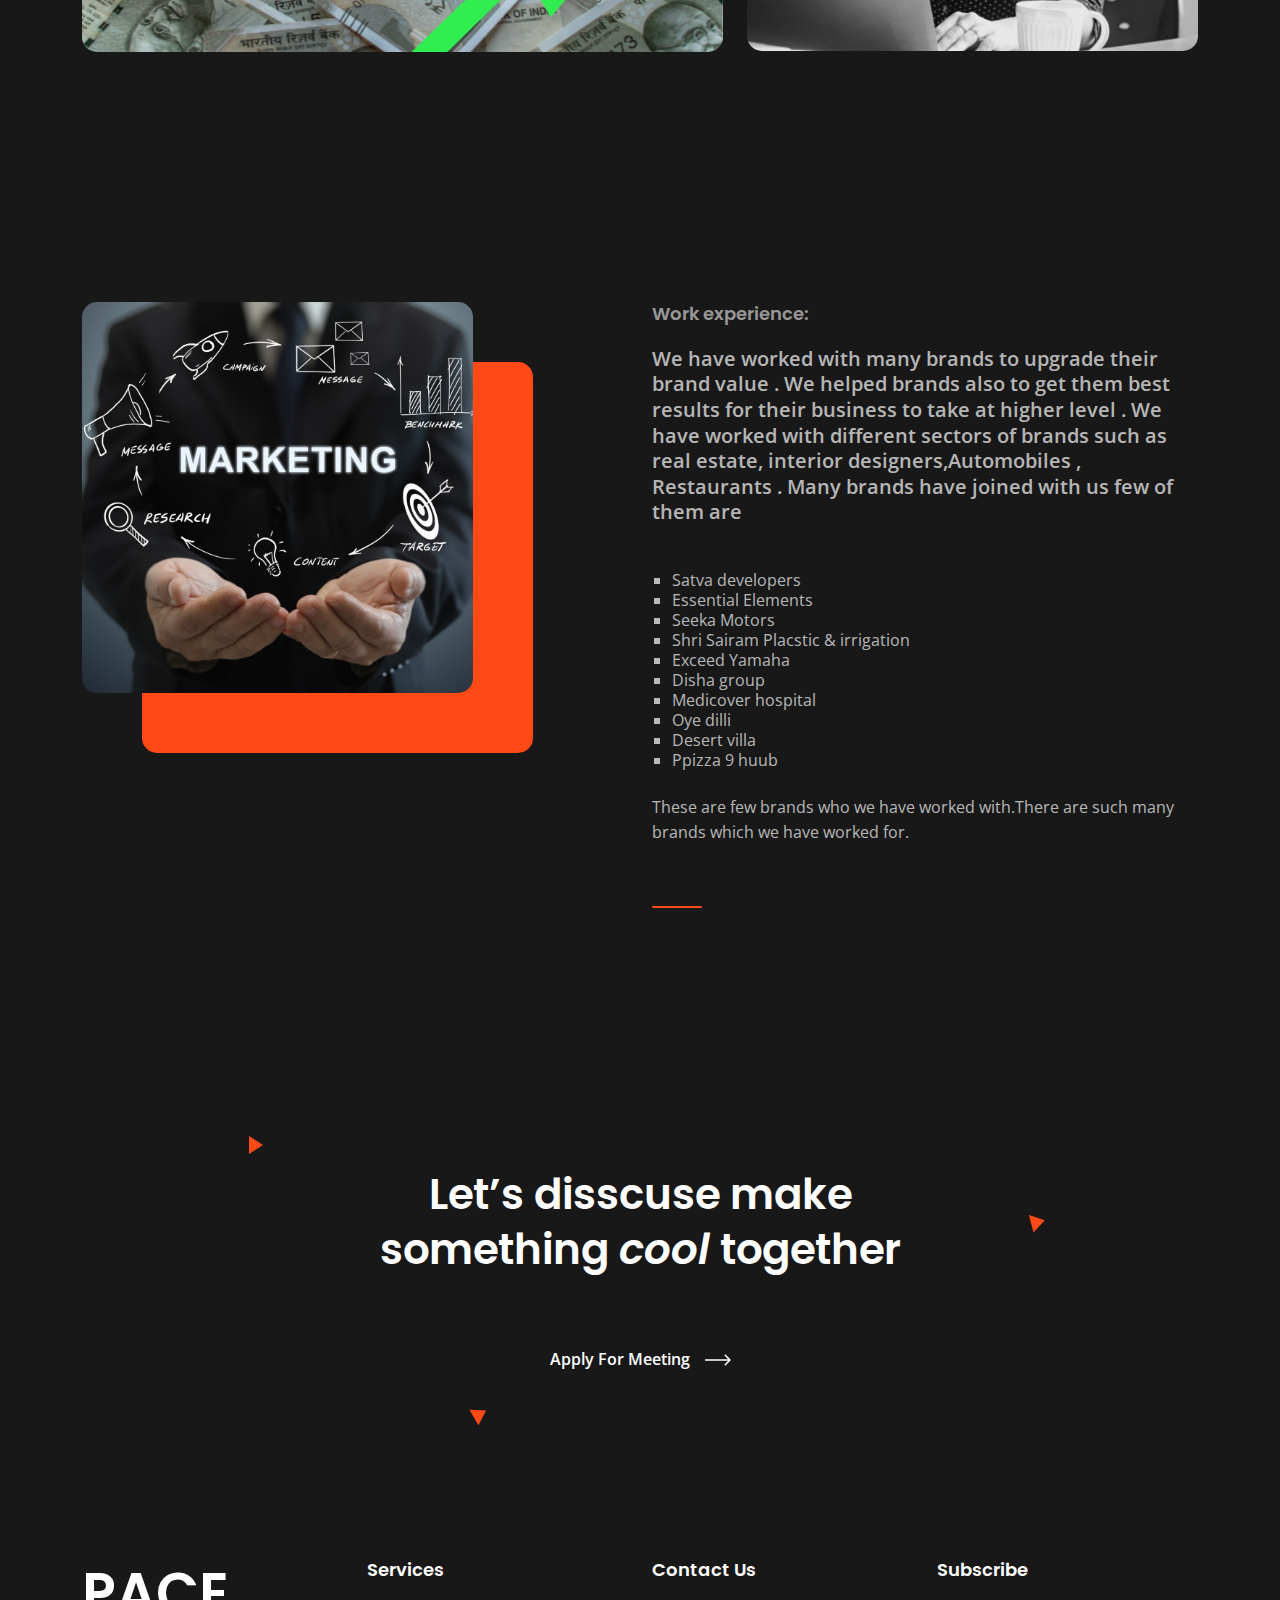
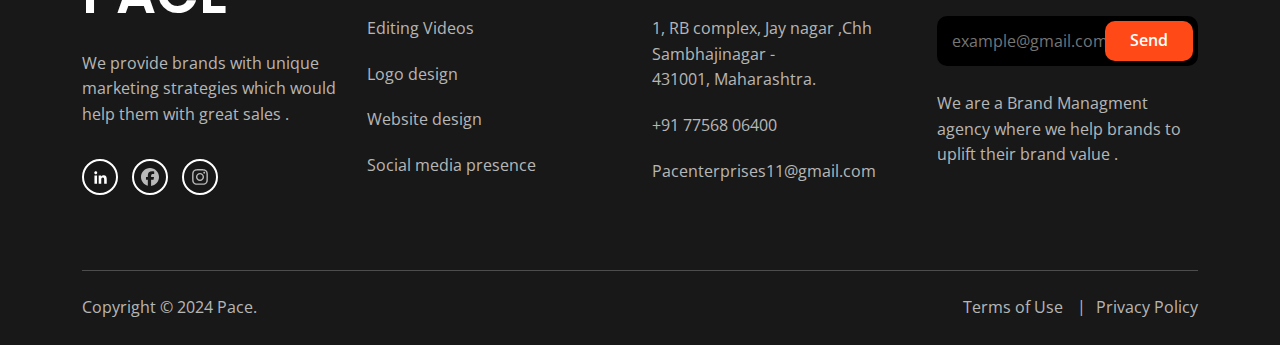
==== commit 7630d078: "commit" ====
--- a/about.html
+++ b/about.html
@@ -131,7 +131,7 @@
                 />
               </svg>
               <span
-                >1, RB complex, Jay nagar ,Chh Sambhajinagar
+                >1, RB complex, Jay nagar ,Chh Sambhajinagar - 431001, Maharashtra.
               </span>
             </li>
           </ul>
@@ -215,11 +215,17 @@
             </div>
           </div>
           <div class="col-lg-5 offset-xl-2">
-            <img src="assets/img/about_img_1.jpeg" alt="Thumb" class="w-100 cs-radius_15">
+          
+            <div>
+              <video src="./assets/img/pace video.mov" height="500px" width="500px" autoplay controls >
+                
+              </video>
+            </div>
+            
             <div class="cs-height_25 cs-height_lg_25"></div>
           </div>
           <div class="col-lg-7">
-            <img src="assets/img/about_img_4.jpeg" alt="Thumb" class="w-100 cs-radius_15">
+            <img src="assets/img/about_img_4.jpeg" alt="Thumb" class="w-100 cs-radius_15" style="height: 380px;">
             <div class="cs-height_25 cs-height_lg_25"></div>
           </div>
           <div class="col-lg-5">
@@ -364,7 +370,7 @@
               <div class="cs-footer_item">
                 <h2 class="cs-widget_title">Contact Us</h2>
                 <ul class="cs-menu_widget cs-mp0">
-                  <li>1, RB complex, Jay nagar ,Chh Sambhajinagar</li>
+                  <li>1, RB complex, Jay nagar ,Chh Sambhajinagar - 431001, Maharashtra.</li>
                   <li>+91 77568 06400</li>
                   <li>Pacenterprises11@gmail.com</li>
                 </ul>
--- a/assets/css/style.css
+++ b/assets/css/style.css
@@ -612,7 +612,7 @@
 
 .cs-radius_15 {
   border-radius: 15px;
-  height: 300px;
+  
 }
 
 .cs-line_height_1 {
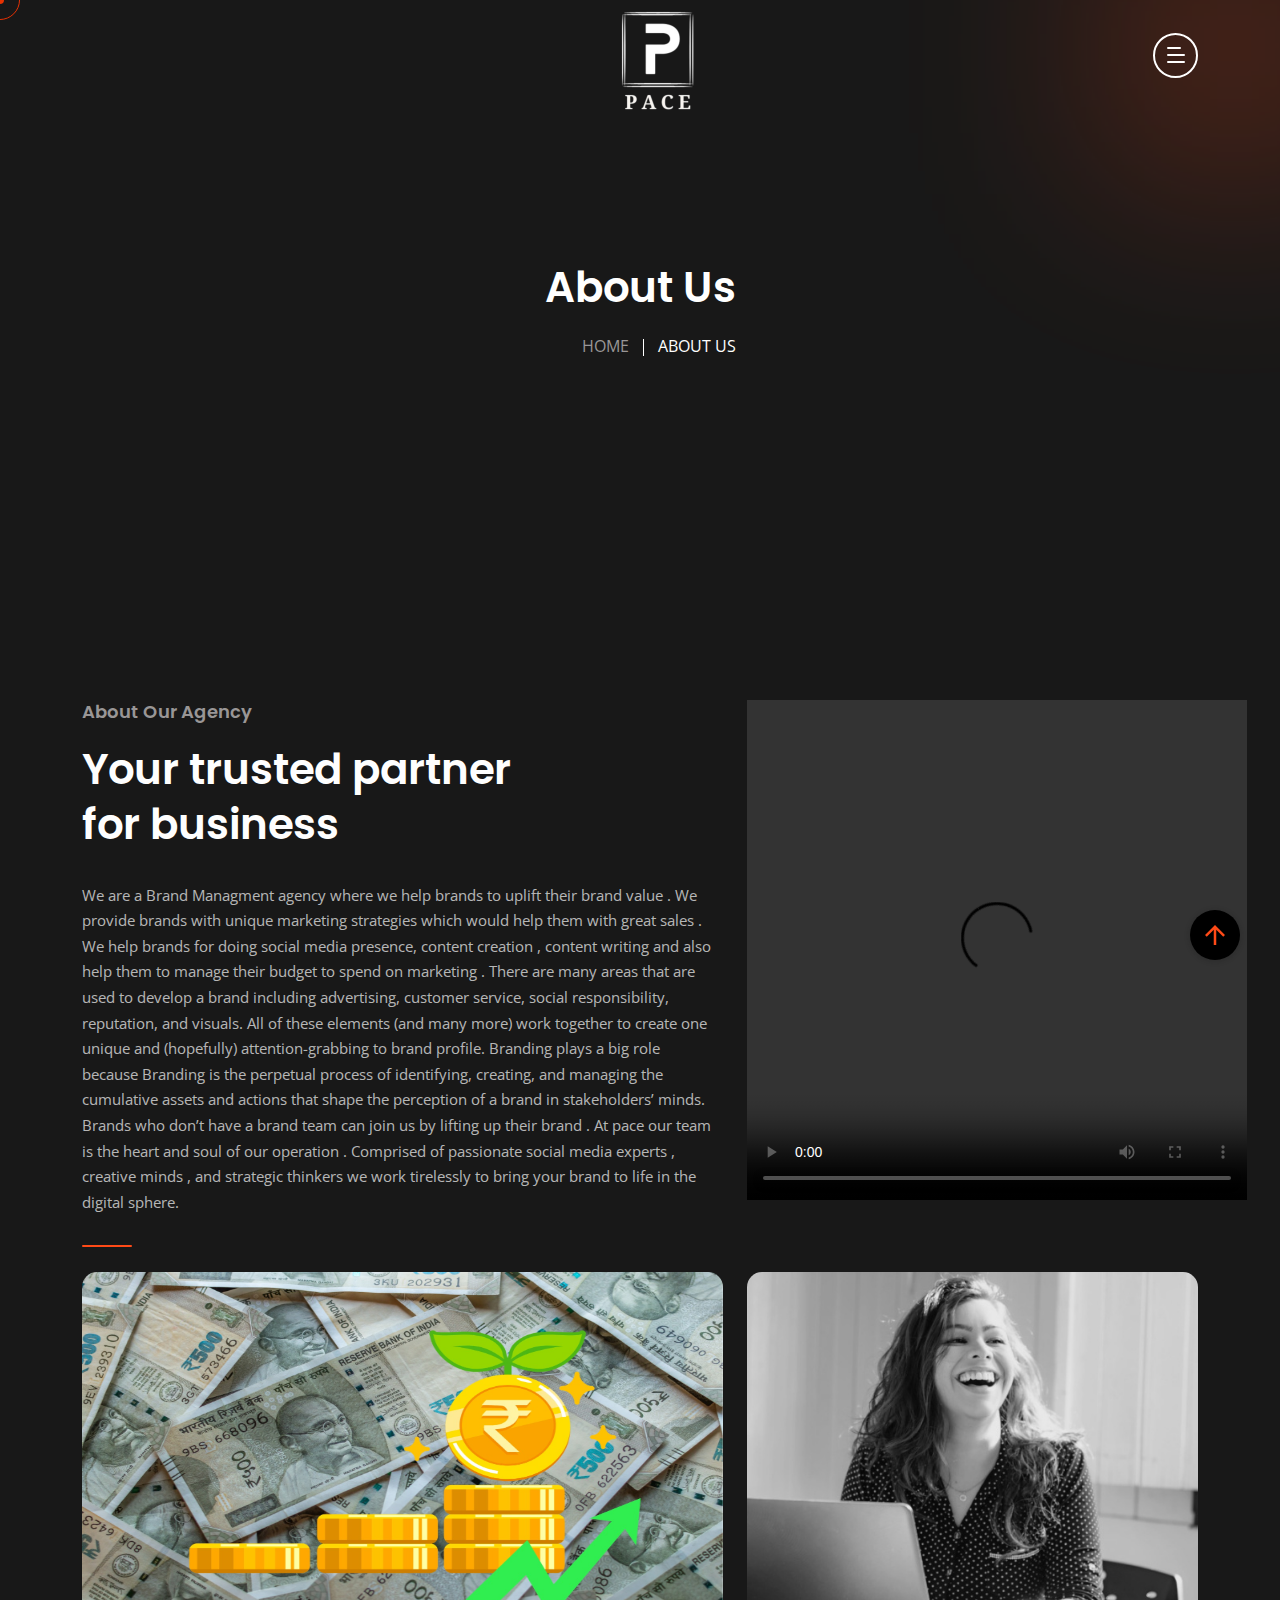
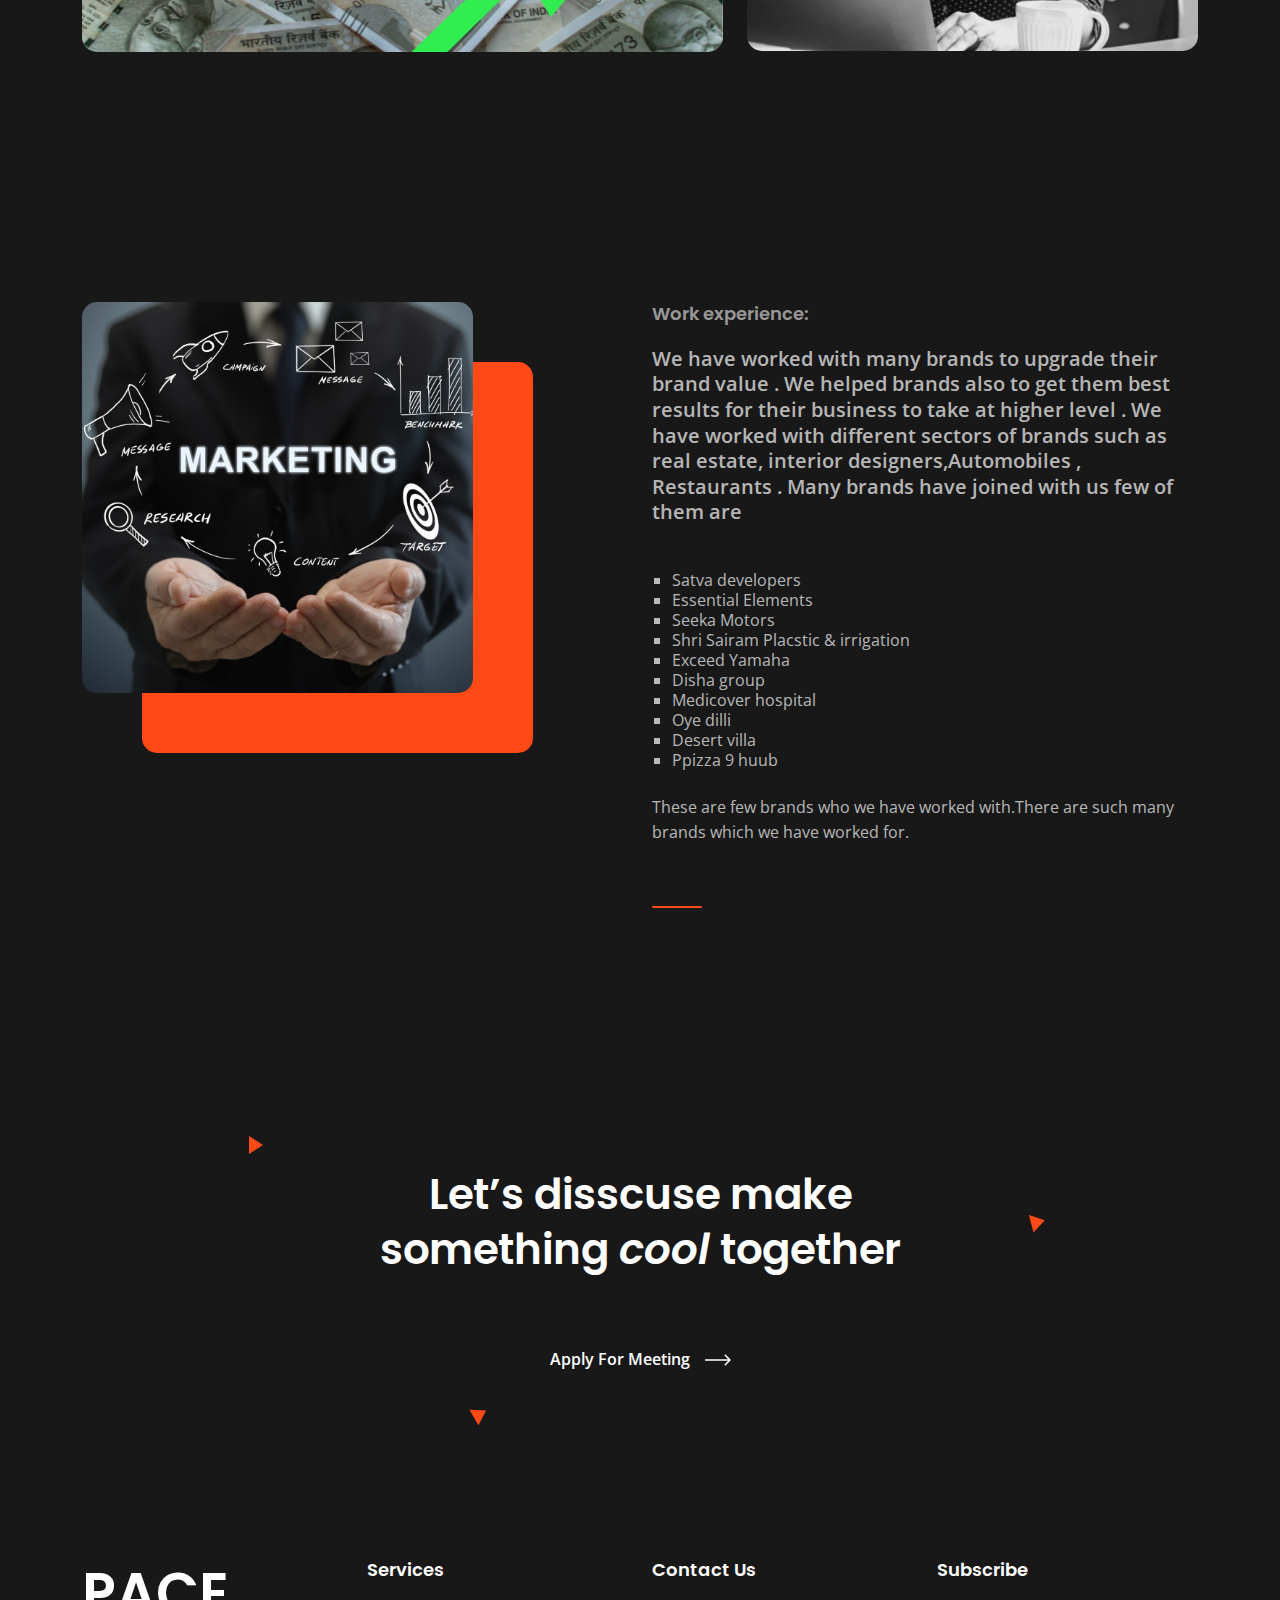
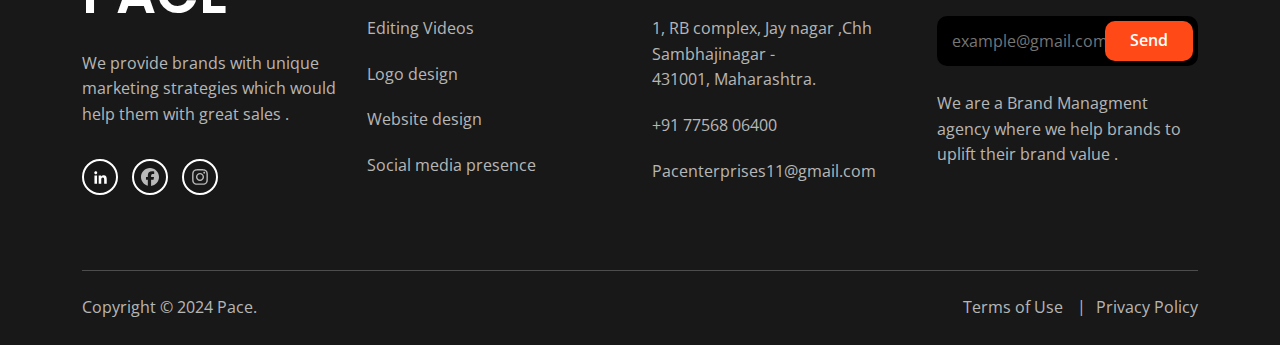
==== commit 71fb646c: "commit" ====
--- a/about.html
+++ b/about.html
@@ -57,27 +57,27 @@
       <div class="cs-side_header_overlay"></div>
       <div class="cs-side_header_in">
         <div class="cs-side_header_shape"></div>
-        <a class="cs-site_branding" href="index.html">
-          <img src="assets/img/loo.png" alt="Logo" >
-        </a>
-        <ul class="cs-nav_list">
-          <li class="cs-mega_menu">
-            <a href="index.html">Home</a>
-          </li>
-          
-          <li>
-            <a href="about.html">About</a>
-          </li>
-          <li>
-            <a href="service.html">Services</a>
-          </li>
-          <li>
-            <a href="portfolio.html">Portfolio</a>
-          </li>
-           <li>
-            <a href="contact.html">Contact</a>
-          </li>
-        </ul>
+        <div style="padding-top: 2rem;">
+          <ul class="cs-nav_list">
+            <li class="cs-mega_menu">
+              <a href="index.html">Home</a>
+            </li>
+            
+            <li>
+              <a href="about.html">About</a>
+            </li>
+            <li>
+              <a href="service.html">Services</a>
+            </li>
+            <li>
+              <a href="portfolio.html">Portfolio</a>
+            </li>
+             <li>
+              <a href="contact.html">Contact</a>
+            </li>
+          </ul>
+         </div>
+        
         <div class="cs-side_header_box">
           <h2 class="cs-side_header_heading">
             Do you have a project in your <br />
--- a/assets/css/style.css
+++ b/assets/css/style.css
@@ -3895,6 +3895,7 @@
 }
 .cs-site_branding img {
   width: 250px;
+  margin-left: 30px;
   margin-top: 1rem;
 }
 
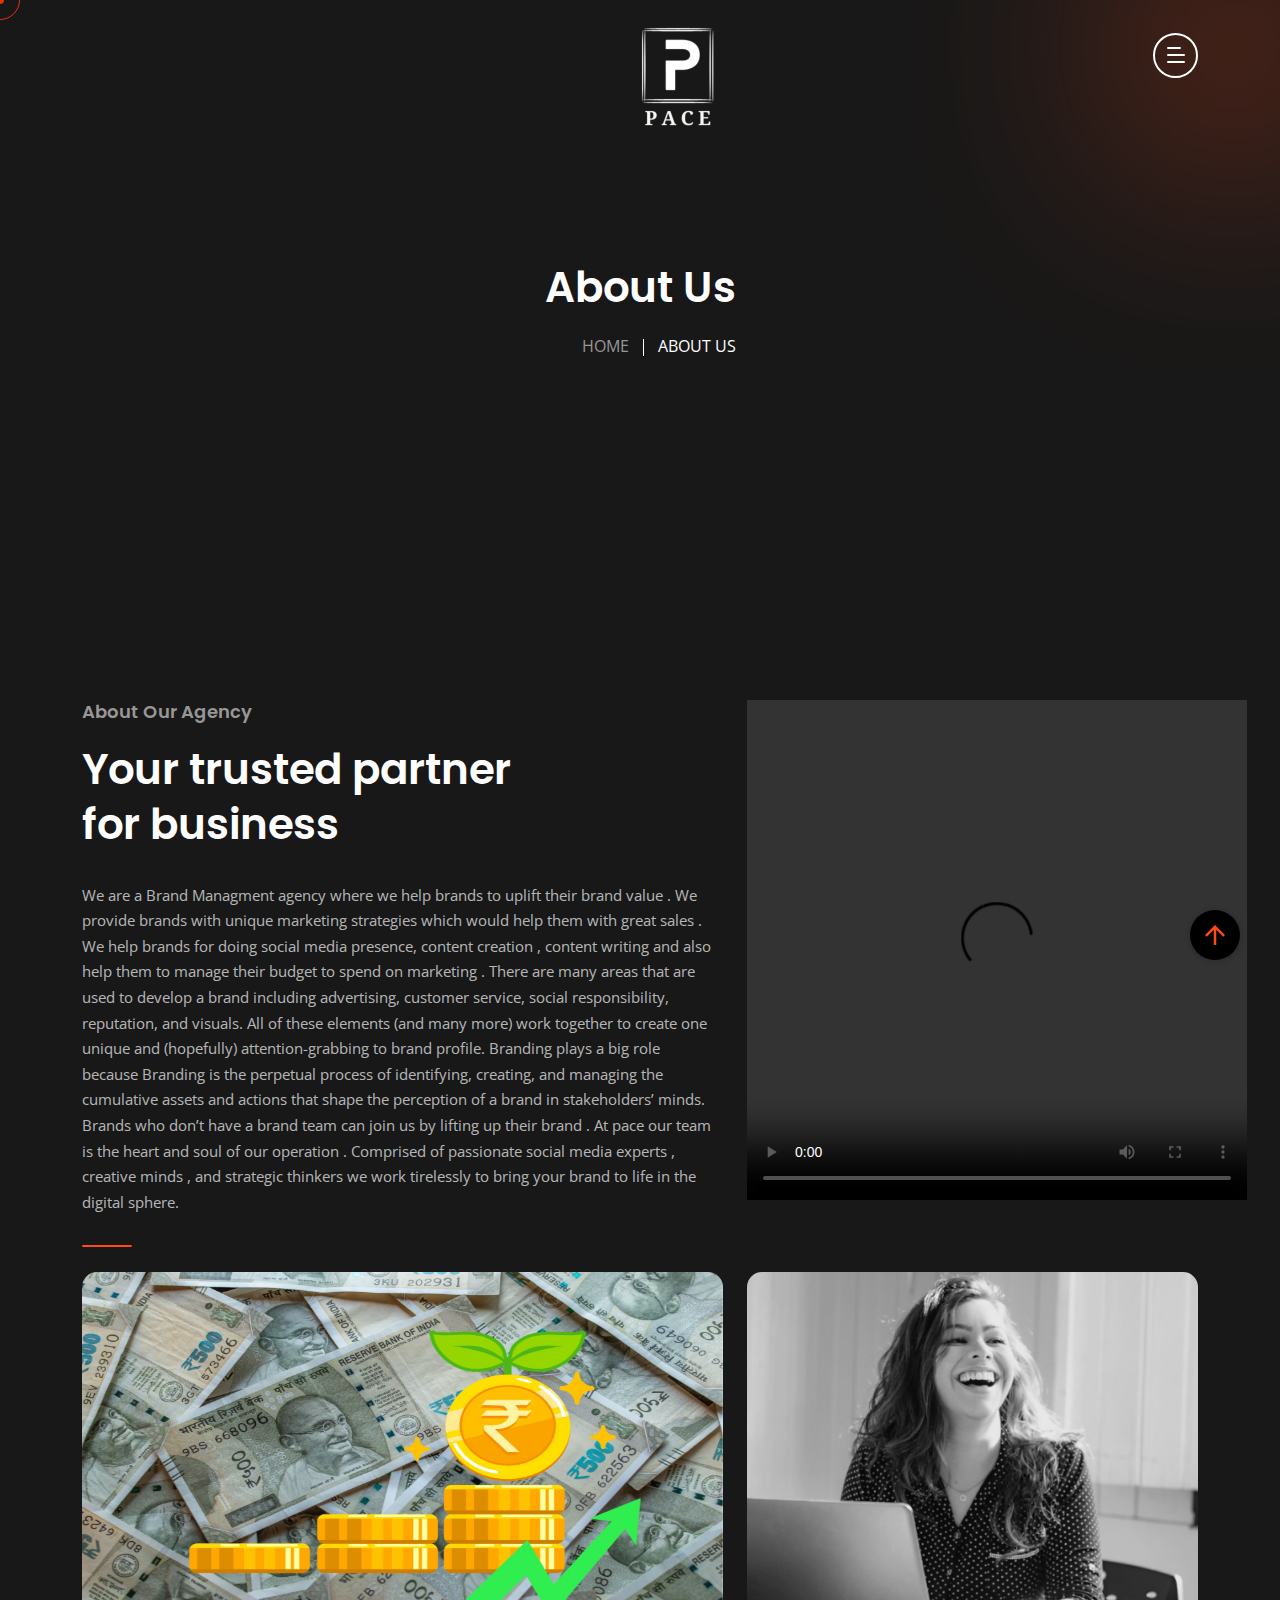
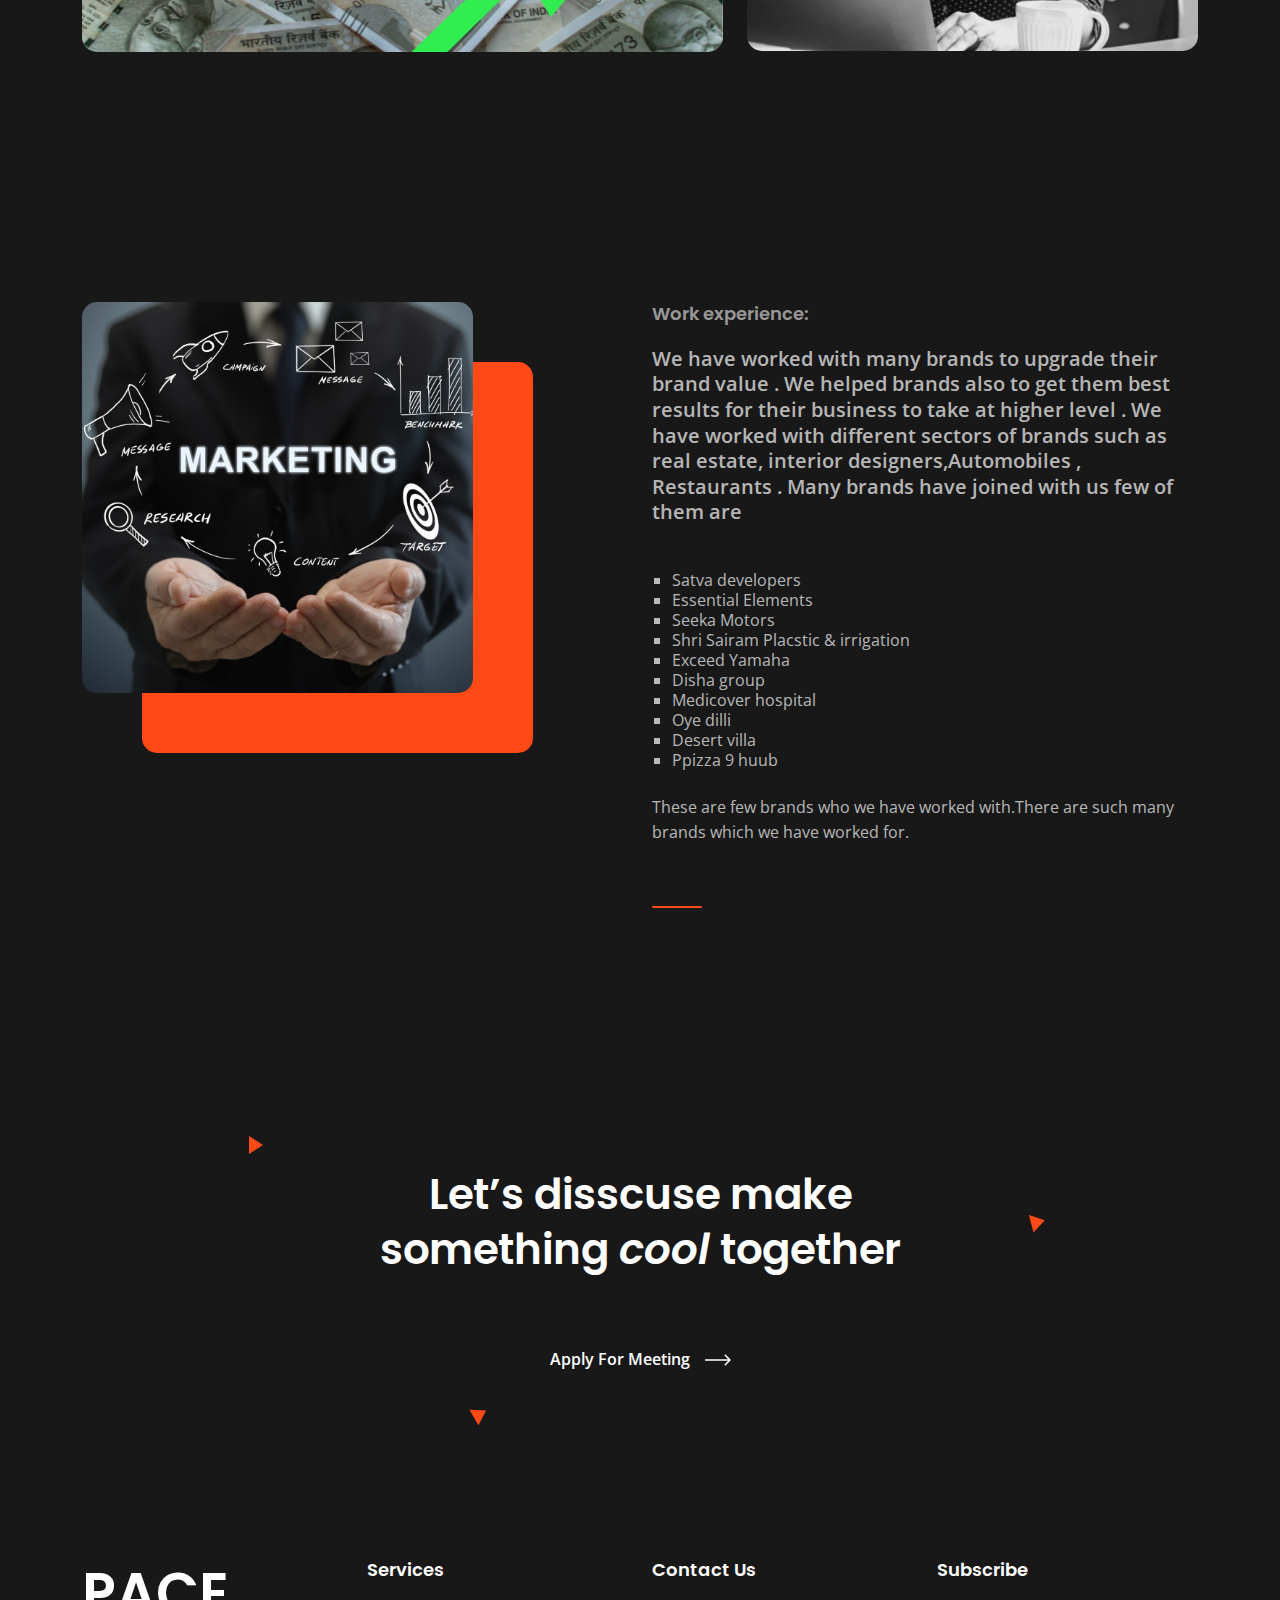
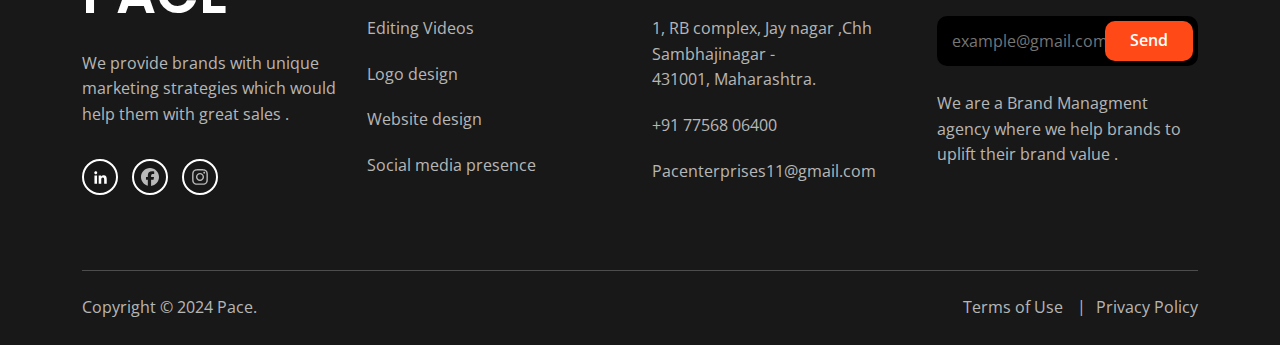
==== commit 3595c8a1: "commit" ====
--- a/about.html
+++ b/about.html
@@ -8,7 +8,7 @@
     <meta name="viewport" content="width=device-width, initial-scale=1">
     <meta name="author" content="Laralink">
     <!-- Favicon Icon -->
-    <link rel="icon" href="assets/img/favicon.png">
+    <link rel="icon" href="./assets/img/loo.1.png">
     <!-- Site Title -->
     <title>Pace - About</title>
     <link rel="stylesheet" href="assets/css/plugins/bootstrap.min.css">
--- a/assets/css/style.css
+++ b/assets/css/style.css
@@ -3895,8 +3895,8 @@
 }
 .cs-site_branding img {
   width: 250px;
-  margin-left: 30px;
-  margin-top: 1rem;
+  margin-left:70px;
+  margin-top: 3rem;
 }
 
 @media screen and (min-width: 1200px) {
